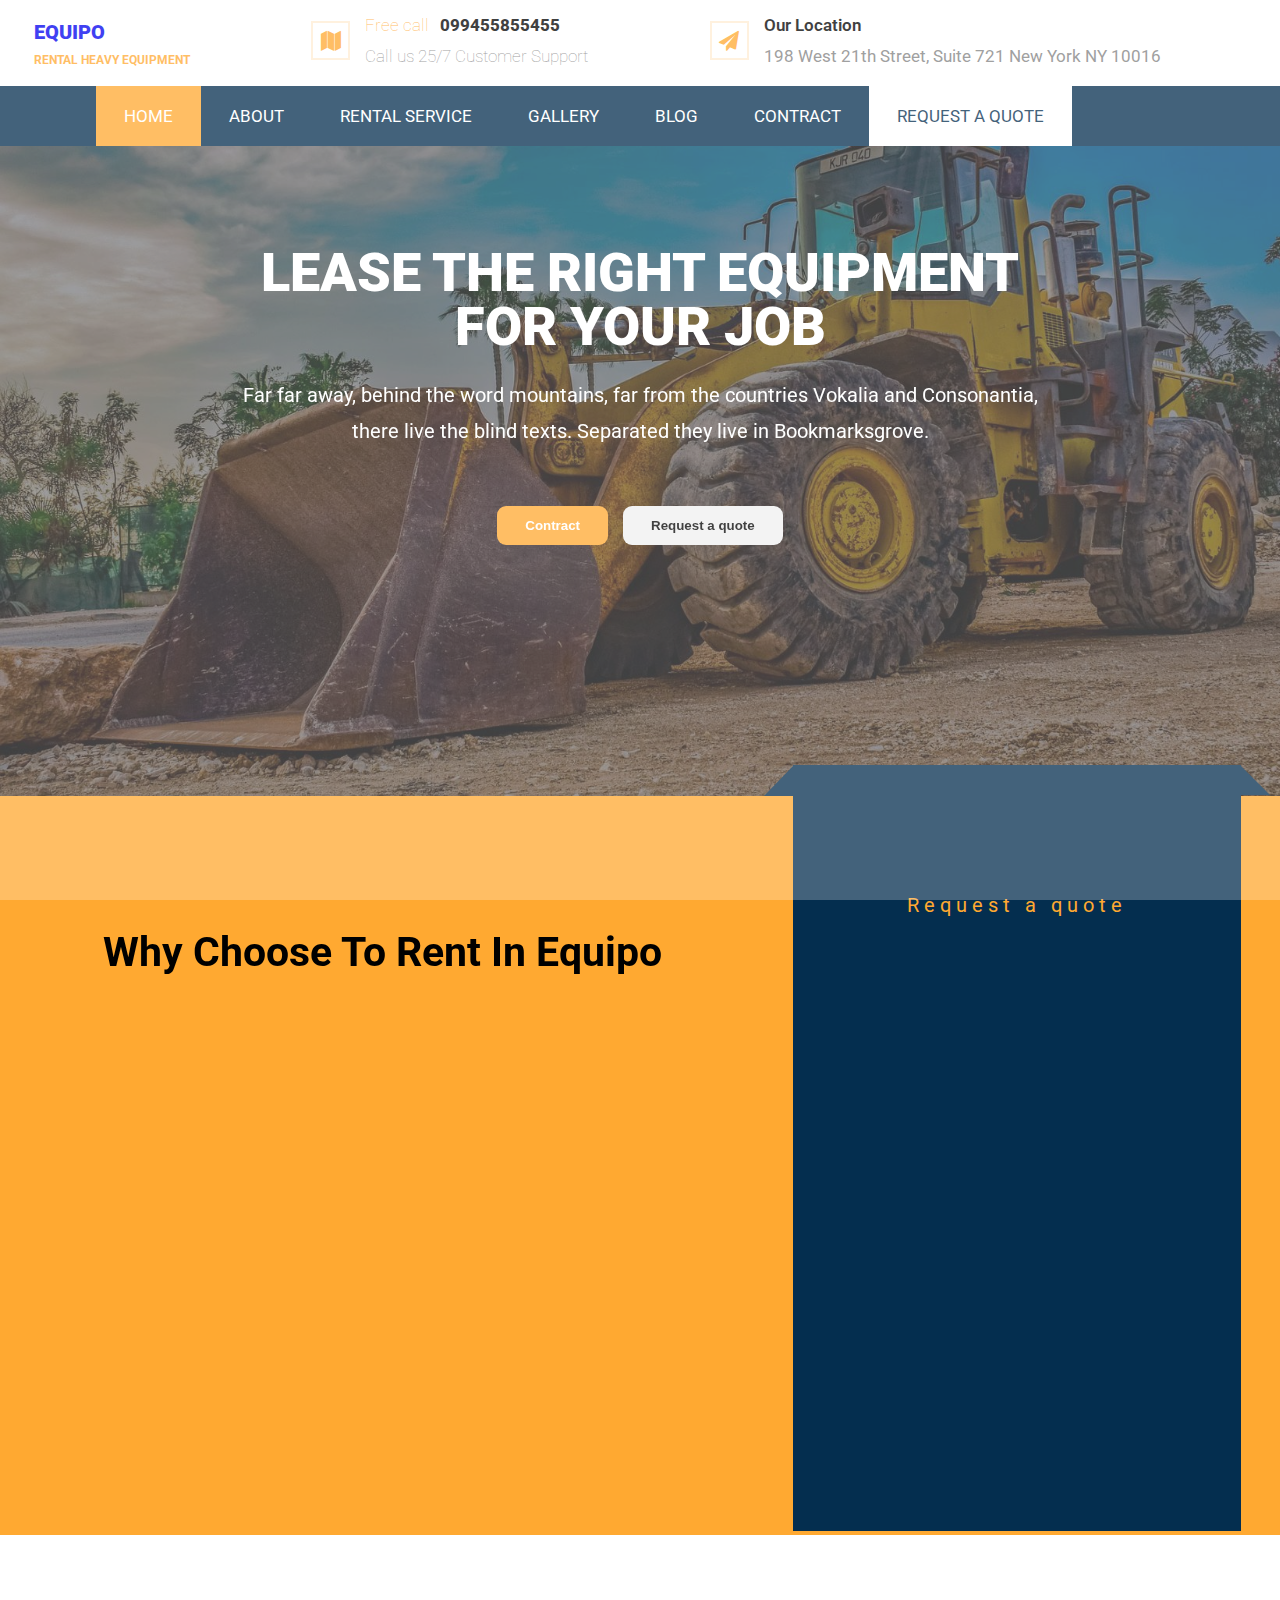
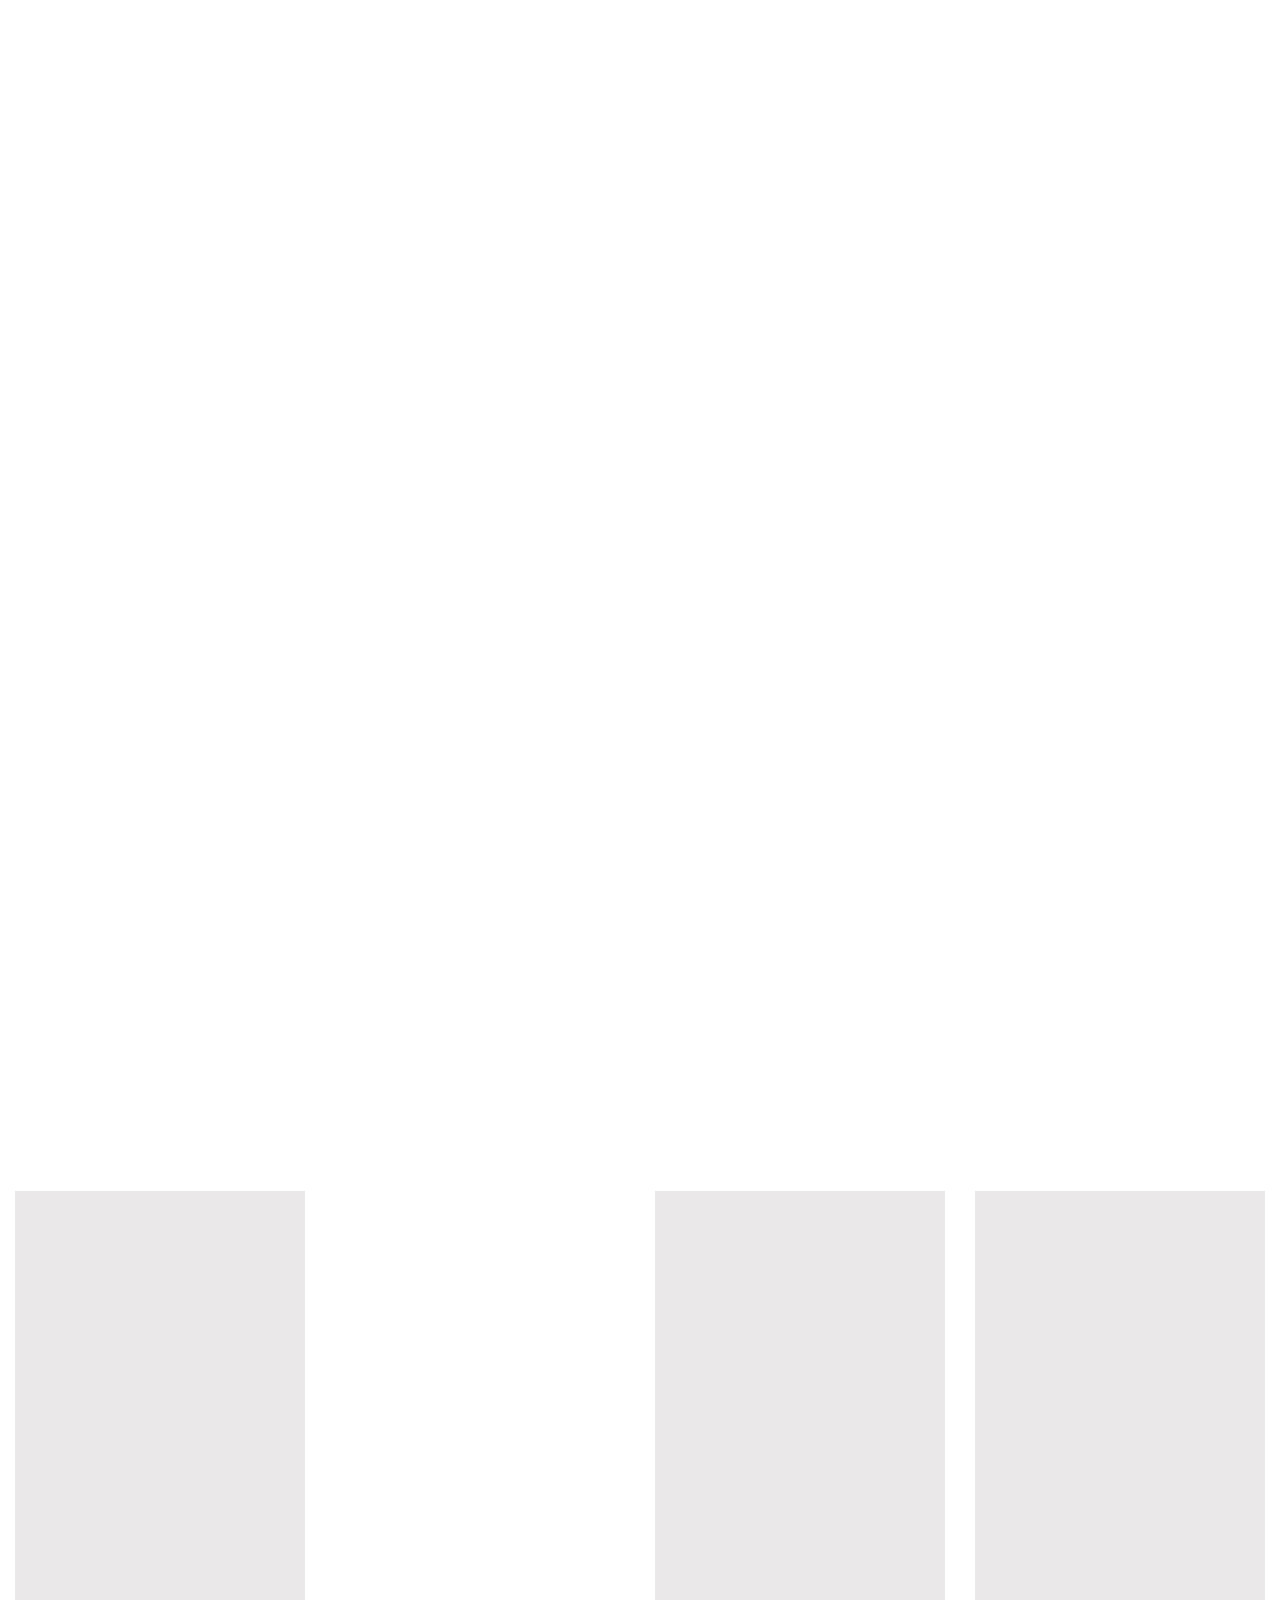
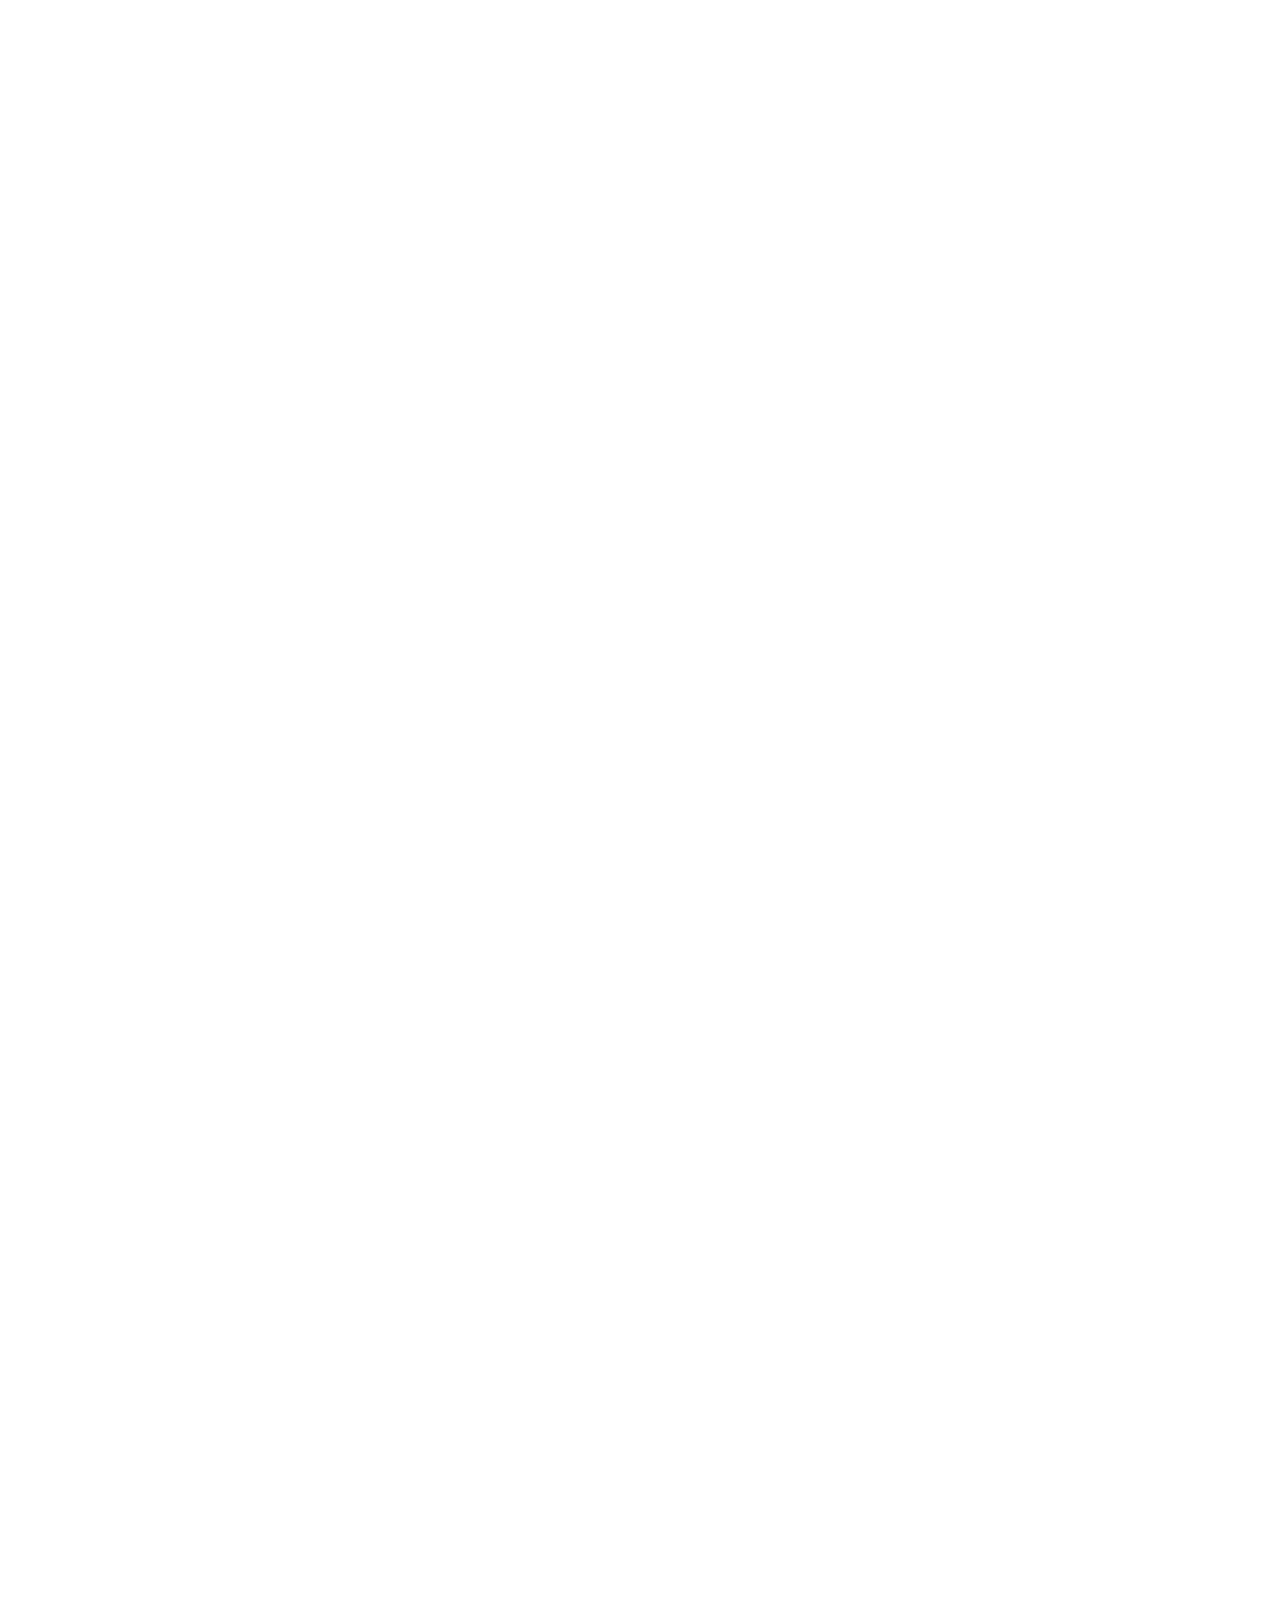
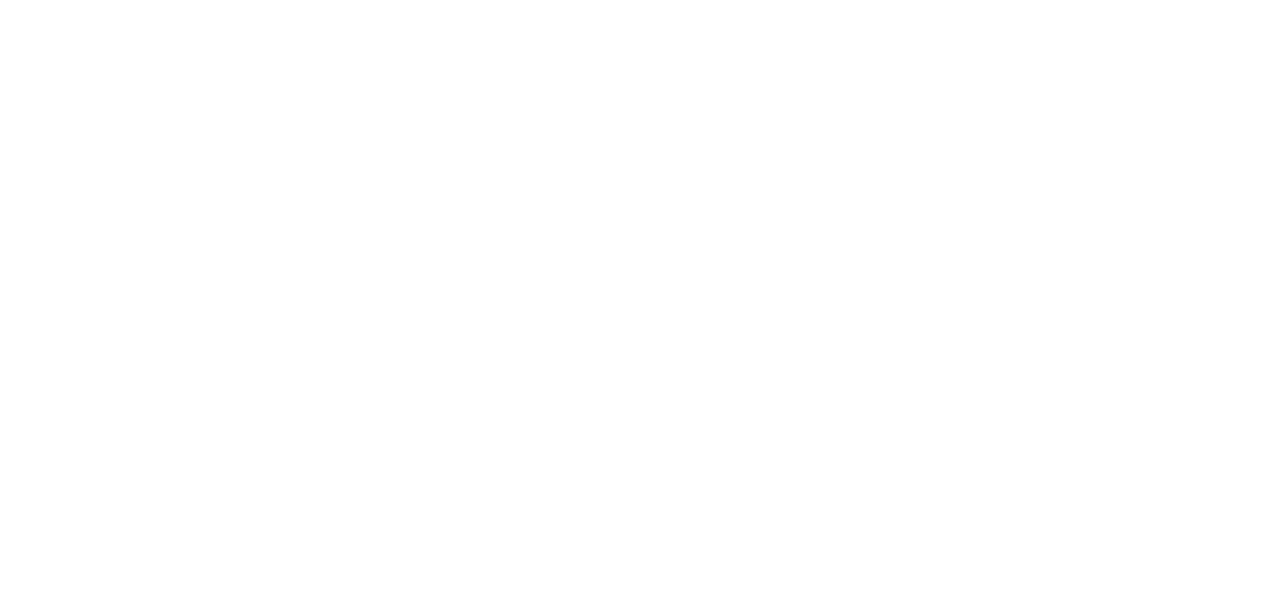
==== index.html @ 649a9f8c "Add files via upload" ====
<!DOCTYPE html>
<html lang="en">

<head>
    <meta charset="UTF-8">
    <meta name="viewport" content="width=device-width, initial-scale=1.0">
    <title>Document</title>
    <link href="https://fonts.googleapis.com/css2?family=Roboto:wght@300;400;500;700;900&display=swap" rel="stylesheet">
    <link rel="stylesheet" href="https://stackpath.bootstrapcdn.com/font-awesome/4.7.0/css/font-awesome.min.css">
    <link rel="stylesheet" href="assets/css/aos.css">
    <link rel="stylesheet" href="assets/css/magnific-popup.css">
    <link rel="stylesheet" href="assets/css/owl.carousel.min.css">
    <link rel="stylesheet" href="assets/css/owl.theme.default.min.css">
    <link rel="stylesheet" href="assets/fonts/flaticon/font/flaticon.css">
    <link rel="stylesheet" href="assets/css/style.css">
    <link rel="stylesheet" href="assets/css/responsive.css">

</head>

<body>
    <div id="preloader">
        <div id="status">&nbsp;</div>
      </div>
   
    <div class="wraper">

        <div class="logoContainer">
            <div class="logoBlock logo">

                <a href="index.html">
                    <i class="fas fa-tractor"></i>
                    <span>Equipo<small>Rental Heavy Equipment</small></span>
                </a>
            </div>
            <div class="logoBlock _contract">
                <div class="paperMapContractDetails">
                    <div class="paperMap">
                        <span class="fa fa-map"></span>
                    </div>
                    <div class="_contractDetails">
                        <p>Free call <span>099455855455</span></p>
                        <p>Call us 25/7 Customer Support</p>

                    </div>
                </div>
            </div>
            <div class="logoBlock ourLocation">
                <div class="paperMapContractDetails">
                    <div class="paperMap">
                        <span class="fa fa-paper-plane"></span>
                    </div>
                    <div class="ourLocationDetails">
                        <p>Our Location</p>
                        <p>198 West 21th Street, Suite 721 New York NY 10016</p>

                    </div>
                </div>
            </div>
        </div>

        <div class="nav">
            <span id='clickBars' class="fa fa-bars"></span>
            <span class='menuText'> MENU</span>
            <ul class="">
               
                <li><a class='active' href="index.html">home</a></li>
                <li><a href="about.html">about</a></li>
                <li><a href="rentalServices.html">rental service</a></li>
                <li><a href="gallery.html">gallery</a></li>
                <li><a href="blog.html">blog</a></li>
                <li><a href="contract.html">contract</a></li>
                <li><a id='bgColor' href="contract.html">request a quote</a></li>
            </ul>
        </div>


        <div class="backgroundImg">
            <div class="mainOverlay"></div>
            <div data-aos="fade-up" data-aos-anchor-placement="top-bottom" class="backgroundOverlay">
                <h1>
                    LEASE THE RIGHT EQUIPMENT FOR YOUR JOB
                </h1>
                <p>Far far away, behind the word mountains, far from the countries Vokalia and Consonantia, there live
                    the blind texts. Separated they live in Bookmarksgrove.</p>
                <button id='backgroundOverlayButton1'>Contract</button>
                <button id='backgroundOverlayButton2'>Request a quote</button>

            </div>
        </div>
        <div class="ourDetailsBlockContainer">
            <div data-aos="fade-up" data-aos-anchor-placement="top-bottom" class="ourDetailsBlock">
                <h1 data-aos="fade-up" data-aos-anchor-placement="top-bottom">Why Choose To Rent In Equipo</h1>
                <div class="ourDetailsFlex">
                    <div class="detailsBlock">
                        <div data-aos="zoom-in" class="detailsIcon">
                            <i class="fa fa-phone" aria-hidden="true"></i>
                        </div>
                        <div data-aos="fade-up" data-aos-anchor-placement="top-bottom" class="detailsText">
                            <h3 data-aos="fade-up" data-aos-anchor-placement="top-bottom">24/7 Customer Service</h3>
                            <p data-aos="fade-up" data-aos-anchor-placement="top-bottom">A small river named Duden flows
                                by their place and supplies it with the necessary
                                regelialia
                            </p>
                        </div>
                    </div>
                    <div class="detailsBlock">
                        <div data-aos="zoom-in" class="detailsIcon">
                            <i class="fa fa-truck" aria-hidden="true"></i>
                        </div>
                        <div data-aos="fade-up" data-aos-anchor-placement="top-bottom" class="detailsText">
                            <h3 data-aos="fade-up" data-aos-anchor-placement="top-bottom">Prompt Delivery</h3>
                            <p data-aos="fade-up" data-aos-anchor-placement="top-bottom">A small river named Duden flows
                                by their place and supplies it with the necessary
                                regelialia
                            </p>
                        </div>
                    </div>
                    <div class="detailsBlock">
                        <div data-aos="zoom-in" class="detailsIcon">
                            <i class="fa fa-handshake-o" aria-hidden="true"></i>
                        </div>
                        <div data-aos="fade-up" data-aos-anchor-placement="top-bottom" class="detailsText">
                            <h3 data-aos="fade-up" data-aos-anchor-placement="top-bottom">Reliable Equipment</h3>
                            <p data-aos="fade-up" data-aos-anchor-placement="top-bottom">A small river named Duden flows
                                by their place and supplies it with the necessary
                                regelialia
                            </p>
                        </div>
                    </div>
                    <div data-aos="fade-up" data-aos-anchor-placement="top-bottom" class="detailsBlock">
                        <div data-aos="zoom-in" class="detailsIcon">
                            <i class="fa fa-wrench" aria-hidden="true"></i>
                        </div>
                        <div data-aos="fade-up" data-aos-anchor-placement="top-bottom" class="detailsText">
                            <h3 data-aos="fade-up" data-aos-anchor-placement="top-bottom">New Heavy Equipment</h3>
                            <p data-aos="fade-up" data-aos-anchor-placement="top-bottom">A small river named Duden flows
                                by their place and supplies it with the necessary
                                regelialia
                            </p>
                        </div>
                    </div>
                </div>
            </div>
            <div class="requestQuoteOverlay">
                <p>Request a quote</p>
                <form data-aos="fade-up" data-aos-anchor-placement="top-bottom" action="">
                    <input data-aos="fade-up" data-aos-anchor-placement="top-bottom" type="text" name="" id=""
                        placeholder="First name">
                    <input data-aos="fade-up" data-aos-anchor-placement="top-bottom" type="text" name="" id=""
                        placeholder="Last name">
                    <input data-aos="fade-up" data-aos-anchor-placement="top-bottom" type="text" name="" id=""
                        placeholder="Phone">
                    <select data-aos="fade-up" data-aos-anchor-placement="top-bottom" name="" id="">
                        <option value="">Select your Service</option>
                        <option value="">forklift</option>
                        <option value="">bulldozer</option>
                        <option value="">Ecavator</option>
                        <option value="">Road Roller</option>
                        <option value="">Other Service</option>
                    </select>
                    <textarea data-aos="fade-up" data-aos-anchor-placement="top-bottom" name="" id="" cols="30" rows="4"
                        class="form-control" placeholder="Message"></textarea>
                    <button>Apointment</button>
            </div>
        </div>
        <div data-aos="fade-up" data-aos-anchor-placement="top-bottom" class="counterSection">
            <div class="counterSectionPhoto">
            </div>
            <div class="counterTextCointer">
                <div class="counterText">
                    <h4 data-aos="fade-up" data-aos-anchor-placement="top-bottom">WELCOME TO EQUIPO</h4>
                    <h1 data-aos="fade-up" data-aos-anchor-placement="top-bottom">Welcome to Equipo A Rental Heavy
                        Equipment</h1>
                    <p data-aos="fade-up" data-aos-anchor-placement="top-bottom">Far far away, behind the word
                        mountains, far from the countries Vokalia and Consonantia, there
                        live the blind texts. Separated they live in Bookmarksgrove right at the coast of the Semantics,
                        a large language ocean.</p>
                </div>
                <div class="mainCounter">
                    <div data-aos="fade-up" data-aos-anchor-placement="top-bottom" class="countNumber">
                        <h2><span class="counter">50</span></h2>
                        <h3>YEARS OF EXPERIENCED</h3>
                    </div>
                    <div data-aos="fade-up" data-aos-anchor-placement="top-bottom" class="countNumber">
                        <h2><span class="counter">4,500</span></h2>
                        <h3>YEARS OF EXPERIENCED</h3>
                    </div>
                    <div data-aos="fade-up" data-aos-anchor-placement="top-bottom" class="countNumber">
                        <h2><span class="counter">300</span></h2>
                        <h3>YEARS OF EXPERIENCED</h3>
                    </div>
                    <div data-aos="fade-up" data-aos-anchor-placement="top-bottom" class="countNumber">
                        <h2><span class="counter">300</span></h2>
                        <h3>YEARS OF EXPERIENCED</h3>
                    </div>
                </div>
            </div>
        </div>
        <div data-aos="fade-up" data-aos-anchor-placement="top-bottom"  class="makeAnWeuioment">
            <div class="mainEquipmentOverlay"></div>
            <div class="makeAnEquipmentOverlay">
                <h1 data-aos="fade-up" data-aos-anchor-placement="top-bottom">We Are Equipo A Heavy Equipment Renting
                    Company</h1>
                <p data-aos="fade-up" data-aos-anchor-placement="top-bottom">We can manage your dream building A small
                    river named Duden flows by their place</p>
                <button data-aos="fade-up" data-aos-anchor-placement="top-bottom">make an appoinment</button>
            </div>
        </div>
        <div class="rentalServicesCointainer">
            <div data-aos="fade-up"data-aos-anchor-placement="top-bottom" class="rentalHeading">
                <p data-aos="fade-up" data-aos-anchor-placement="top-bottom">Services</p>
                <h1 data-aos="fade-up" data-aos-anchor-placement="top-bottom">Rental Services</h1>
        </div>
        <div class="rentalServiceFlex">
            <div class="rentalServices">
                <div class="services">
                    <div data-aos="fade-up" data-aos-anchor-placement="top-bottom" class="servicesPhoto">
                        <img src="Assets/images/services-1.jpg" alt="">
                    </div>
                    <div data-aos="fade-up" data-aos-anchor-placement="top-bottom" class="servicesTexT">
                        <h3 data-aos="fade-up" data-aos-anchor-placement="top-bottom">Bulldozer</h3>
                        <p data-aos="fade-up" data-aos-anchor-placement="top-bottom">Far far away, behind the word
                            mountains, far from the countries Vokalia and Consonantia
                        </p>
                    </div>
                </div>
            </div>
            <div data-aos="fade-up" data-aos-anchor-placement="top-bottom" class="rentalServices">
                <div class="services">
                    <div data-aos="fade-up" data-aos-anchor-placement="top-bottom" class="servicesPhoto">
                        <img src="Assets/images/services-2.jpg" alt="">
                    </div>
                    <div data-aos="fade-up" data-aos-anchor-placement="top-bottom" class="servicesTexT">
                        <h3 data-aos="fade-up" data-aos-anchor-placement="top-bottom">Forklift</h3>
                        <p data-aos="fade-up" data-aos-anchor-placement="top-bottom">Far far away, behind the word
                            mountains, far from the countries Vokalia and Consonantia
                        </p>
                    </div>
                </div>
            </div>
            <div class="rentalServices">
                <div class="services">
                    <div data-aos="fade-up" data-aos-anchor-placement="top-bottom" class="servicesPhoto">
                        <img src="Assets/images/services-3.jpg" alt="">
                    </div>
                    <div data-aos="fade-up" data-aos-anchor-placement="top-bottom" class="servicesTexT">
                        <h3 data-aos="fade-up" data-aos-anchor-placement="top-bottom">Crane</h3>
                        <p data-aos="fade-up" data-aos-anchor-placement="top-bottom">Far far away, behind the word
                            mountains, far from the countries Vokalia and Consonantia
                        </p>
                    </div>
                </div>
            </div>
            <div class="rentalServices">
                <div class="services">
                    <div data-aos="fade-up" data-aos-anchor-placement="top-bottom" class="servicesPhoto">
                        <img src="Assets/images/services-4.jpg" alt="">
                    </div>
                    <div data-aos="fade-up" data-aos-anchor-placement="top-bottom" class="servicesTexT">
                        <h3 data-aos="fade-up" data-aos-anchor-placement="top-bottom">Excavator</h3>
                        <p data-aos="fade-up" data-aos-anchor-placement="top-bottom">Far far away, behind the word
                            mountains, far from the countries Vokalia and Consonantia
                        </p>
                    </div>
                </div>
            </div>
        </div>
    </div>

    <div data-aos="fade-up" data-aos-anchor-placement="top-bottom" class="testimonialSection">
        <div class="testimonialSectionOverlay"></div>
        <div class="testimonialHeading">
            <p data-aos="fade-up" data-aos-anchor-placement="top-bottom">READ TESTIMONIALS</p>
            <h2 data-aos="fade-up" data-aos-anchor-placement="top-bottom">Our Happy Customer Says</h2>
        </div>
        <div class="testimonialSliderContainer">
            <div class="owl-carousel owl-theme">
                <div data-aos="fade-up" data-aos-anchor-placement="top-bottom" class="items">
                    <div class="avaterText">
                        <div class="avater">
                            <img src="Assets/images/person_1.jpg" alt="">
                            <i class="fa fa-quote-left"></i>
                        </div>
                        <div data-aos="fade-up" data-aos-anchor-placement="top-bottom" class="text">
                            <p>Far far away, behind the word mountains, far from the countries Vokalia</p>
                            <h3>Jeff Freshman</h3>
                            <h4>Guest</h4>
                        </div>
                    </div>
                </div>
                <div data-aos="fade-up" data-aos-anchor-placement="top-bottom" class="items">
                    <div class="avaterText">
                        <div class="avater">
                            <img src="Assets/images/person_2.jpg" alt="">
                            <i class="fa fa-quote-left"></i>
                        </div>
                        <div data-aos="fade-up" data-aos-anchor-placement="top-bottom" class="text">
                            <p>Far far away, behind the word mountains, far from the countries Vokalia</p>
                            <h3>Jeff Freshman</h3>
                            <h4>Guest</h4>
                        </div>
                    </div>
                </div>
                <div data-aos="fade-up" data-aos-anchor-placement="top-bottom" class="items">
                    <div class="avaterText">
                        <div class="avater">
                            <img src="Assets/images/person_3.jpg" alt="">
                            <i class="fa fa-quote-left"></i>
                        </div>
                        <div data-aos="fade-up" data-aos-anchor-placement="top-bottom" class="text">
                            <p>Far far away, behind the word mountains, far from the countries Vokalia</p>
                            <h3>Jeff Freshman</h3>
                            <h4>Guest</h4>
                        </div>
                    </div>
                </div>
                <div data-aos="fade-up" data-aos-anchor-placement="top-bottom" class="items">
                    <div class="avaterText">
                        <div class="avater">
                            <img src="Assets/images/person_1.jpg" alt="">
                            <i class="fa fa-quote-left"></i>
                        </div>
                        <div data-aos="fade-up" data-aos-anchor-placement="top-bottom" class="text">
                            <p>Far far away, behind the word mountains, far from the countries Vokalia</p>
                            <h3>Jeff Freshman</h3>
                            <h4>Guest</h4>
                        </div>
                    </div>
                </div>
                <div data-aos="fade-up" data-aos-anchor-placement="top-bottom" class="items">
                    <div class="avaterText">
                        <div class="avater">
                            <img src="Assets/images/person_2.jpg" alt="">
                            <i class="fa fa-quote-left"></i>
                        </div>
                        <div data-aos="fade-up" data-aos-anchor-placement="top-bottom" class="text">
                            <p>Far far away, behind the word mountains, far from the countries Vokalia</p>
                            <h3>Jeff Freshman</h3>
                            <h4>Guest</h4>
                        </div>
                    </div>
                </div>
                <div data-aos="fade-up" data-aos-anchor-placement="top-bottom" class="items">
                    <div class="avaterText">
                        <div class="avater">
                            <img src="Assets/images/person_3.jpg" alt="">
                            <i class="fa fa-quote-left"></i>
                        </div>
                        <div data-aos="fade-up" data-aos-anchor-placement="top-bottom" class="text">
                            <p>Far far away, behind the word mountains, far from the countries Vokalia</p>
                            <h3>Jeff Freshman</h3>
                            <h4>Guest</h4>
                        </div>
                    </div>
                </div>
                <div data-aos="fade-up" data-aos-anchor-placement="top-bottom" class="items">
                    <div class="avaterText">
                        <div class="avater">
                            <img src="Assets/images/person_1.jpg" alt="">
                            <i class="fa fa-quote-left"></i>
                        </div>
                        <div data-aos="fade-up" data-aos-anchor-placement="top-bottom" class="text">
                            <p>Far far away, behind the word mountains, far from the countries Vokalia</p>
                            <h3>Jeff Freshman</h3>
                            <h4>Guest</h4>
                        </div>
                    </div>
                </div>
            </div>
        </div>
    </div>

    <div data-aos="fade-up" data-aos-anchor-placement="top-bottom" class="blogSectionContainer">
        <div class="blogSectionHeading">
            <p>our blog</p>
            <h1>latest blog updates</h1>
        </div>
        <div class="blogFlex">
            <div class="blogWraper">
                <div class="blog">
                    <div data-aos="fade-up" data-aos-anchor-placement="top-bottom" class="blogPhoto">
                        <img src="Assets/images/image_1.jpg" alt="">
                    </div>
                    <div data-aos="fade-up" data-aos-anchor-placement="top-bottom" class="blogCalenderDetails">
                        <p><a href="#"><span class="fa fa-calendar"> October-22,2020</span></a>
                            <a href="#"><span class="fa fa-user"> ADMIN </span></a>
                            <a href="#"><span class="fa fa-comment"> 5 </span></a>
                        </p>
                    </div>
                    <div data-aos="fade-up" data-aos-anchor-placement="top-bottom" class="blogText">
                        <a href="">
                            <h3>New Heavy Equipment To Launch</h3>
                        </a>
                        <p>Far far away, behind the word mountains, far from the countries Vokalia and Consonantia
                        </p>
                        <button>Read More</button>
                    </div>
                </div>
            </div>
            <div data-aos="fade-up" data-aos-anchor-placement="top-bottom" class="blogWraper">
                <div class="blog">
                    <div class="blogPhoto">
                        <img src="Assets/images/image_2.jpg" alt="">
                    </div>
                    <div data-aos="fade-up" data-aos-anchor-placement="top-bottom" class="blogCalenderDetails">
                        <p><a href="#"><span class="fa fa-calendar"> October-22,2020</span></a>
                            <a href="#"><span class="fa fa-user"> ADMIN </span></a>
                            <a href="#"><span class="fa fa-comment"> 5 </span></a>
                        </p>
                    </div>
                    <div data-aos="fade-up" data-aos-anchor-placement="top-bottom" class="blogText">
                        <a href="">
                            <h3>New Heavy Equipment To Launch</h3>
                        </a>
                        <p>Far far away, behind the word mountains, far from the countries Vokalia and Consonantia
                        </p>
                        <button>Read More</button>
                    </div>
                </div>
            </div>
            <div data-aos="fade-up" data-aos-anchor-placement="top-bottom" class="blogWraper">
                <div class="blog">
                    <div class="blogPhoto">
                        <img src="Assets/images/image_3.jpg" alt="">
                    </div>
                    <div data-aos="fade-up" data-aos-anchor-placement="top-bottom" class="blogCalenderDetails">
                        <p><a href="#"><span class="fa fa-calendar"> October-22,2020</span></a>
                            <a href="#"><span class="fa fa-user"> ADMIN </span></a>
                            <a href="#"><span class="fa fa-comment"> 5 </span></a>
                        </p>
                    </div>

                    <div data-aos="fade-up" data-aos-anchor-placement="top-bottom" class="blogText">
                        <a href="">
                            <h3>New Heavy Equipment To Launch</h3>
                        </a>
                        <p>Far far away, behind the word mountains, far from the countries Vokalia and Consonantia
                        </p>
                        <button>Read More</button>
                    </div>
                </div>
            </div>
        </div>
    </div>
    <div data-aos="fade-up" data-aos-anchor-placement="top-bottom" class="footerWraper">
        <div class="footer">
            <div class="footerFlex">
                <div data-aos="fade-up" data-aos-anchor-placement="top-bottom" class="footerBlock socialIcon">
                    <h1><span class="class"></span>Equipo</h1>
                    <p>Far far away, behind the word mountains, far from the countries.</p>
                    <ul>
                        <li><a href="#"><i class="fa fa-facebook"></i></a></li>
                        <li><a href="#"><i class="fa fa-twitter"></i></a></li>
                        <li><a href="#"><i class="fa fa-instagram"></i></a></li>
                    </ul>
                </div>
                <div data-aos="fade-up" data-aos-anchor-placement="top-bottom" class="footerBlock footerLinks">
                    <h1>links</h1>
                    <ul>
                        <li><a href="#"><i class="fa fa-chevron-right"> Home</i></a></li>
                        <li><a href="#"><i class="fa fa-chevron-right"> About Us</i></a></li>
                        <li><a href="#"><i class="fa fa-chevron-right"> Rental Service</i></a></li>
                        <li><a href="#"><i class="fa fa-chevron-right"> Blog</i></a></li>
                        <li><a href="#"><i class="fa fa-chevron-right"> Contract</i></a></li>
                    </ul>
                </div>
                <div data-aos="fade-up" data-aos-anchor-placement="top-bottom" class="footerBlock footerServices">
                    <h1>SERVICES</h1>
                    <ul>
                        <li><a href="#"><i class="fa fa-chevron-right"> Customer Services</i></a></li>
                        <li><a href="#"><i class="fa fa-chevron-right"> Prompt Delivery</i></a></li>
                        <li><a href="#"><i class="fa fa-chevron-right"> Reliable Equipment</i></a></li>
                        <li><a href="#"><i class="fa fa-chevron-right"> New Heavy Equipment</i></a></li>
                    </ul>
                </div>
                <div data-aos="fade-up" data-aos-anchor-placement="top-bottom" class="footerBlock footerQuestion">
                    <h1>HAVE A QUESTIONS?</h1>
                    <ul>
                        <li><a href="#"><i class="fa fa-map-marker"><span> 203 Fake St. Mountain View, San &nbsp
                                        &nbsp Francisco,California, USA</span> </i></a></li>
                        <li><a href="#"><i class="fa fa-phone"><span> +2 392 3929 210</span>
                                </i></a></li>
                        <li><a href="#"><i class="fa fa-paper-plane"><span> info@yourdomain.com</span></i></a></li>
                    </ul>
                </div>
            </div>
        </div>
    </div>
    </div>


    <script src="assets/js/jquery-3.5.1.min.js
    "></script>
    <script src="assets/js/jquery.waypoints.min.js"></script>
    <script src="assets/js/jquery.counterup.min.js"></script>
    <script src="assets/js/aos.js"></script>
    <script src="assets/js/jquery.magnific-popup.min.js"></script>
    <script src="assets/js/owl.carousel.min.js"></script>
    <script src="assets/js/index.js"></script>
    <script>
        const backgroundImg = document.querySelector('.backgroundImg')

        backgroundImg.style.backgroundPosition = '0% -45%'


        window.addEventListener('scroll', function () {

            let scrollamount = window.scrollY

            backgroundImg.style.backgroundPosition = '0%' + (-45 + 0.3 * scrollamount + '%')

        })
    </script>
</body>

</html>
---- assets/fonts/flaticon/font/flaticon.css ----
/*
  	Flaticon icon font: Flaticon
  	Creation date: 28/08/2020 06:42
  	*/

@font-face {
  font-family: "Flaticon";
  src: url("./Flaticon.eot");
  src: url("./Flaticon.eot?#iefix") format("embedded-opentype"),
       url("./Flaticon.woff2") format("woff2"),
       url("./Flaticon.woff") format("woff"),
       url("./Flaticon.ttf") format("truetype"),
       url("./Flaticon.svg#Flaticon") format("svg");
  font-weight: normal;
  font-style: normal;
}

@media screen and (-webkit-min-device-pixel-ratio:0) {
  @font-face {
    font-family: "Flaticon";
    src: url("./Flaticon.svg#Flaticon") format("svg");
  }
}

[class^="flaticon-"]:before, [class*=" flaticon-"]:before,
[class^="flaticon-"]:after, [class*=" flaticon-"]:after {   
  font-family: Flaticon;
        font-size: 20px;
font-style: normal;
margin-left: 20px;
}

.flaticon-road-roller:before { content: "\f100"; }
.flaticon-ladder-truck:before { content: "\f101"; }
.flaticon-customer-service:before { content: "\f102"; }
---- assets/css/style.css ----
* {
    margin: 0;
    padding: 0;
    list-style-type: none;
    box-sizing: border-box;
}

/* Preloader */

#preloader {
    position: fixed;
    top: 0;
    left: 0;
    right: 0;
    bottom: 0;
    background-color: #fff;
    /* change if the mask should have another color then white */
    z-index: 99;
    /* makes sure it stays on top */
  }
  
  #status {
    width: 200px;
    height: 200px;
    position: absolute;
    left: 50%;
    /* centers the loading animation horizontally one the screen */
    top: 50%;
    /* centers the loading animation vertically one the screen */
    background-image: url(../images/25.gif);
    /* path to your loading animation */
    background-repeat: no-repeat;
    background-position: center;
    margin: -100px 0 0 -100px;
    /* is width and height divided by two */
  }
  

body {
    font-family: "Roboto", Arial, sans-serif;
    background: #fff;
    font-size: 17px;
    line-height: 1.8;
    font-weight: 400;
}

img {
    width: 100%;
}

.wraper,
.aboutSectionWraper {
    width: 100%;

}

.logo span {
    display: block;
    margin-left: 10px;
}

.logo a span:nth-child(2) {
    display: block;
    margin-left: 10px;
    font-weight: 900;
    font-size: 20px;
}

.logoBlock.logo a span small {
    font-size: 12px;
    font-weight: 700;
    color: #ffa931;
}

.logo span small {
    display: block;
}

.logoBlock.logo a {
    display: flex;
}

.wraper .logoContainer,
.aboutSectionWraper .logoContainer,
.rentalSectionWraper .logoContainer,
.galleryWraper .logoContainer,.blogPageWraper .logoContainer {
    display: flex;
    flex-wrap: wrap;
    padding: 5px 10px;
}

.logoContainer .logo {
    text-transform: uppercase;
    padding: 9px 14px;
}

.logoBlock {
    flex-grow: 1;
    padding: 5px 14px;
    background: white;
}

.logo a {
    text-decoration: none;
    text-transform: uppercase;
    cursor: pointer
}

.paperMapContractDetails {
    display: flex;
    align-items: center;
}

.paperMap {
    width: 35px;
    font-size: 20px;
    outline: 2px solid #ffa93136;
    text-align: center;
    color: #ffa931;
    margin-right: 17px;
    height: 35px;
}

._contractDetails p:first-child {
    color: #ffa931;
}

._contractDetails p {
    font-weight: 100;
    color: gray;
}

._contractDetails p span {
    color: black;
    margin-left: 7px;
    font-weight: 800;
}

.ourLocationDetails p {
    color: gray;
}

.ourLocationDetails p:first-child {
    font-weight: 900;
}

.ourLocationDetails p:first-child {
    font-size: 17px;
    font-weight: 600;
    color: black;
}

.wraper .nav,
.aboutSectionWraper .nav,
.rentalSectionWraper .nav,
.galleryWraper .nav,.blogPageWraper .nav {
    width: 100%;
    background: #042e4f;
}

.wraper .nav ul,
.aboutSectionWraper .nav ul,
.rentalSectionWraper .nav ul,
.galleryWraper .nav ul,.blogPageWraper .nav ul {
    display: flex;
    flex-wrap: wrap;
    list-style-type: none;
    width: 85%;;
    margin: auto;
    
  
}

.nav ul li a {
    text-decoration: none;
    text-transform: uppercase;
    padding: 15px 28px;
    color: white;
    display: block;
}

.nav ul li a#bgColor {
    background-color: white;
    color: #042e4f;
}
.active{
    background-color: #ffa931;
}

.nav ul li a:hover {
    background-color: #ffa931;
}
span.fa.fa-bars,span.menuText {
    font-size: 28px;
    padding: 3px;
    display: none;
}
span.fa.fa-bars {
    color: #ffa931;
    margin-left: 10px;
}

span.menuText {
    color: #fff;
}


.backgroundImg {
    background: url(../images/bg_2.jpg);
    background-size: cover;
    background-repeat: no-repeat;
    background-position: 0% 0%;
    background-attachment: fixed;
    position: relative;
    z-index: 1;
}

.mainOverlay {
    position: absolute;
    width: 100%;
    height: 100%;
    top: 0;
    left: 0;
    border: 0;
    right: 0;
    background: black;
    opacity: .5;
    z-index: -1;
}


div.backgroundImg .backgroundOverlay {
    text-align: center;
    height: 650px;
    margin: auto;
    z-index: 1;
}

.backgroundImg .backgroundOverlay h1 {
    font-size: 54px;
    color: white;
    padding-top: 100px;
    font-weight: 900;
    line-height: 1;
    width: 60%;
    margin: auto;
}

.backgroundImg .backgroundOverlay p {
    color: white;
    width: 64%;
    padding-top: 23px;
    font-size: 20px;
    margin: 0px 30px 0px 30px;
    margin: auto;
}

.backgroundOverlay button {
    padding: 12px 28px;
    border-radius: 9px;
    border: none;
    outline: none;
    margin-top: 57px;
    font-weight: 700;
    cursor: pointer;
}

button#backgroundOverlayButton1 {
    background: #ffa931;
    color: #ffffff;
    margin-right: 11px;
    cursor: pointer;
}
button#backgroundOverlayButton1:hover{
    background-color:#ffffff;
    color:#ffa931;
}
button#backgroundOverlayButton2:hover{
    background-color: #ffa931;
    color:#fff
}

.ourDetailsBlockContainer {
    background-color: #ffa931;
    padding: 10px;
    position: relative;
}

.ourDetailsBlock {
    width: 64%;
    padding: 90px 10px;
}

.detailsIcon {
    width: 80px;
    font-size: 42px;
    background-color: #042e4f;
    color: white;
    text-align: center;
    height: 80px;
    line-height: 80px;
    border-radius: 50%;
    margin-right: 13px;
    margin-top: 27px;
}

.ourDetailsBlock h1 {
    padding: 20px 83px;
    font-size: 41px;
}

.detailsBlock {
    display: flex;
    width: 373px;
    padding: 10px;
    margin-top: 41px;
}

.detailsText {
    width: 300px;
}

.ourDetailsFlex {
    display: flex;
    flex-wrap: wrap;
    justify-content: space-around;
}

.detailsText p {
    width: 195px;
    line-height: 1.7;
    color: #745d5d;
}

.requestQuoteOverlay {
    width: 35%;
    position: absolute;
    top: -31px;
    right: 39px;
    background: #042e4f;
    padding: 122px 10px;
    text-align: center;
    z-index: 1;
}

.requestQuoteOverlay p {
    font-size: 20px;
    color: #ffa931;
    letter-spacing: 5px;
}

.requestQuoteOverlay form input,
.requestQuoteOverlay form select,
.requestQuoteOverlay form textarea {
    display: block;
    width: 80%;
    padding: 15px 15px;
    border-radius: 10px;
    border: none;
    margin: auto;
    margin-top: 25px;
    outline: none;
}

.requestQuoteOverlay form select option {
    color: #765858;
    text-transform: uppercase;
}

.requestQuoteOverlay form button {
    padding: 17px 11px;
    width: 56%;
    border-radius: 16px;
    border: none;
    outline: none;
    margin-top: 32px;
    font-size: 20px;
    text-transform: uppercase;
    font-weight: 700;
    background-color: #ffa631;
}

.requestQuoteOverlay:before {
    content: '';
    position: absolute;
    top: 0px;
    left: -29px;
    width: 0;
    height: 0;
    border: solid;
    border-width: 0px 0px 31px 30px;
    border-color: transparent transparent #042e4f transparent;
}

.requestQuoteOverlay:after {
    content: '';
    position: absolute;
    top: 0px;
    right: -29px;
    width: 0;
    height: 0;
    border: solid;
    border-width: 30px 0 0 30px;
    border-color: transparent transparent transparent #042e4f;
}

.counterSection {
    display: flex;
    flex-wrap: wrap;
    justify-content: space-around;
}

.counterImageContainer {
    width: 60%;
}

.mainCounter {
    margin-top: 5rem;
    display: flex;
    flex-wrap: wrap;
    justify-content: space-around;
    overflow: hidden;
}

.counterSectionPhoto {
    width: 45%;
    background: url(../images/about.jpg);
    background-size: cover;
    background-position: 19% 0%;
}

.counterTextCointer {
    width: 45%;
    padding: 7px;
    padding-top: 5rem;
    margin: auto;
}

.counterText h4 {
    font-size: 14px;
    letter-spacing: 4px;
    color: #ffa931;
    padding-top: 2rem;
}

.counterText h1 {
    font-size: 35px;
    line-height: 1.5;
}

.counterText p {
    margin-top: 1rem;
    color: #999999;
}

.countNumber {
    width: 260px;
    text-align: center;
    padding: 1rem;
    background: #042e4f;
    position: relative;
    z-index: 0;
    margin-bottom: 2rem;
}

.countNumber h3 {
    font-size: 16px;
    color: white;
}

.countNumber h2 {
    font-size: 33px;
    color: #ffa931;
}

.countNumber:before {
    right: -36px;
    content: "";
    position: absolute;
    top: 0px;
    width: 50%;
    height: 100%;
    background: rgba(255, 255, 255, 0.15);
    z-index: -1;
    transform: matrix(1.5, 0, -0.3, 1, 0, 0);
}

.makeAnWeuioment {
    position: relative;
    background-image: url("../images/bg_3.jpg");
    width: 100%;
    height: 350px;
    overflow: hidden;
    z-index: 1;
}
.mainEquipmentOverlay {
    width: 100%;
    height: 100%;
    text-align: center;
    position: absolute;
    top: 0;
    left: 0;
    background: #042e4f;
    opacity: 0.9;
    z-index: -1;
}
.makeAnEquipmentOverlay {
    width: 100%;
    height: 100%;
    text-align: center;
    z-index: 1;
}

.makeAnEquipmentOverlay h1 {
    color: white;
    font-size: 45px;
    margin-top: 5rem;
    font-weight: 600;
}

.makeAnEquipmentOverlay p {
    color: white;
}

.makeAnEquipmentOverlay button {
    width: 209px;
    padding: 21px 17px;
    border-radius: 10px;
    margin-top: 3rem;
    background: #ffa931;
    text-transform: uppercase;
    font-weight: 700;
    border: none;
    outline: none;
}

.makeAnWeuioment:after {
    position: absolute;
    top: 0px;
    right: 64px;
    bottom: 0;
    width: 57%;
    height: 100%;
    content: '';
    background: rgba(255, 255, 255, 0.05);
    transform: matrix(1, 0, 0.5, 1, 150, 0);
    z-index: 2;
}

.rentalServicesCointainer {
    padding-bottom: 8rem;
}

.rentalHeading {
    text-align: center;
    margin-top: 2rem;
}

.rentalHeading p {
    color: #ffa931;
    font-weight: 600;
    letter-spacing: 2px;
}

.rentalHeading h1 {
    font-size: 40px;
}

.rentalServices {
    width: 290px;
}

.servicesTexT p {
    color: #999999;
}

.servicesTexT {
    padding: 2rem 10px;
}

.services {
    background: #cac5c566;
    padding-bottom: 2rem;
    min-width: 20%;
}

.rentalServiceFlex {
    display: flex;
    flex-grow: 1;
    flex-wrap: wrap;
    justify-content: space-around;
}

.servicesPhoto {
    height: 185px;
}

.servicesPhoto img {
    height: 100%;
}

.testimonialSection {
    background: url(../images/bg_1.jpg);
    position: relative;
    background-attachment: fixed;
    background-repeat: no-repeat;
    z-index: 0;
    padding-bottom: 6rem;
}

.testimonialHeading {
    text-align: center;
    margin-bottom: 3rem;
    padding-top: 5rem;
}

.testimonialHeading p {
    color: #fff;
    font-size: 14px;
    letter-spacing: 1px;
    font-weight: 700;
}

.testimonialSectionOverlay {
    position: absolute;
    width: 100%;
    top: 0;
    left: 0;
    border: 0;
    height: 100%;
    background: #042e4f;
    opacity: 0.9;
    z-index: -2;
}

.testimonialHeading h2 {
    font-size: 40px;
    color: white;
    line-height: 1;
}

.avaterText {
    background: white;
    padding: 13px 13px;
    display: flex;
    justify-content: space-between;
    border-radius: 7px;
    position: relative;
    overflow: hidden;
}

.avaterText .avater {
    width: 70px;
    height: 70px;
    margin-top: 1rem;
    position: relative;
}

.avaterText .avater i {
    position: absolute;
    z-index: 5;
    top: 3rem;
    right: 0;
    color: #fff;
    width: 25px;
    background: #ffa931;
    height: 25px;
    text-align: center;
    border-radius: 50%;
    padding: 5px;
}

.avaterText .avater img {
    width: 100%;
    height: 100%;
    border-radius: 50%;
}

.avaterText .text {
    width: 74%;
}

.avaterText .text p {
    padding: 25px 2px;
    font-weight: 400;
    color: #999999;
}

.avaterText .text h4 {
    color: #ffa931;
    font-weight: 400;
    margin-top: 1rem;
}

.avaterText .text h3 {
    text-transform: uppercase;
    color: tomato;
    margin-top: 1rem;
}

.avaterText:before {
    content: "";
    position: absolute;
    transform: skew(-45deg);
    background: #ffa931;
    width: 60%;
    height: 60%;
    top: 0px;
    left: -180px;
}

.testimonialSliderContainer {
    max-width: 1140px;
    margin: auto;
}

/* Customize owl carousel  */
.owl-carousel .owl-nav button.owl-next,
.owl-carousel .owl-nav button.owl-prev {
    color: white;
    font-size: 30px;
    background: #ffa931;
    width: 51px;
    position: absolute;
}

.owl-theme .owl-nav [class*=owl-]:hover {
    background: white;
    color: #ffa931;
    text-decoration: none;
}

.owl-carousel .owl-nav button.owl-next {
    bottom: -23%;
    right: 458px;
}

.owl-carousel .owl-nav button.owl-prev {
    bottom: -23%;
    left: 445px;
}

/* customize dot hover effect */
.owl-theme .owl-dots .owl-dot.active span,
.owl-theme .owl-dots .owl-dot:hover span {
    transform: scale(2);
    background: tomato;
}

/* Customize owl carousel end  */

.blogSectionContainer {
    background: #f8f9fa;
    padding-bottom: 5rem;
}

.blogSectionHeading {
    text-align: center;
    padding: 4rem 0px;
}

.blogSectionHeading p {
    text-transform: uppercase;
    font-size: 14px;
    font-weight: 600;
    color: #ffa931;
    letter-spacing: 2px;
}

.blogSectionHeading h1 {
    text-transform: capitalize;
    font-size: 50px;
}

.blogWraper {
    width: 370px;
}

.blogWraper img {
    height: 100%;
}

.blogText a {
    text-decoration: none;
    color: black;
    display: block;
    width: 300px;
    margin-bottom: 2px;
}

.blogText p {
    color: #999999;
    width: 300px;
    line-height: 2;
}

.blogText button {
    width: 115px;
    padding: 12px 10px;
    border: 1px solid #042e4f;
    background: #042e4f;
    color: white;
    font-weight: 700;
    border-radius: 3px;
    outline: none;
    cursor: pointer;
    margin-top: 1rem;
    transition: 0.5s;
}

.blogText button:hover {
    background: transparent;
    color: #042e4f;
}

.blogCalenderDetails p a {
    text-decoration: none;
    color: #ffa931;
    margin: 2px -6px 0px 6px;
    font-size: 15px;
    font-weight: 700;
    transition: 0.5s;
}

.blogCalenderDetails p a:hover {
    color: black;
}

.blogText {
    padding: 0px 30px;
    transition: 0.5s;
}

.blogText a {
    transition: 0.5s;
}

.blogText a:hover {
    color: #ffa931;
}

.blogCalenderDetails p {
    margin-left: 30px;
}

.blog {
    background: #fff;
    padding-bottom: 24px;
}

.blogFlex {
    display: flex;
    justify-content: space-around;
    flex-wrap: wrap;
    width: 95%;
    margin: auto;
}

.blogPhoto {
    height: 330px;
}

.footerWraper {
    background: #141414;
    position: relative;
    z-index: 1;
    overflow: hidden;
}

.footerWraper:after {
    position: absolute;
    content: "";
    right: -135px;
    top: -4px;
    width: 56%;
    height: 100%;
    transform: skew(30deg, 1deg);
    z-index: -2;
    background: rgba(255, 255, 255, 0.03)
}

.footerFlex {
    display: flex;
    flex-wrap: wrap;
    justify-content: space-evenly;
}

.footerBlock {
    width: 270px;
}

.footerBlock h1 {
    font-size: 27px;
}

.socialIcon h1 {
    text-transform: uppercase;
    font-weight: 700;
    color: #ffa931;
}

.socialIcon p {
    color: #999;
    margin-top: 2rem;
    margin-bottom: 2rem;
}

.socialIcon ul li a {
    display: inline-block;
    text-decoration: none;
    color: white;
    padding: 4px 14px;
    background: #ffa931;
    width: 43px;
    margin-right: 10px;
    border-radius: 7px;
}

.socialIcon ul {
    width: 100%;
}

.socialIcon ul li {
    display: inline;
}

.footer {
    margin-top: 8rem;
}

.footer {
    margin-top: 8rem;
    margin-bottom: 7rem;
}

.footerLinks h1 {
    color: white;
    text-transform: capitalize;
}

.footerLinks ul {
    width: 100%;
}

.footerLinks ul li a {
    display: block;
    color: #999999;
}

.footerLinks ul li {
    margin-bottom: 5px;
}

.footerServices ul {
    width: 100%;
}

.footerServices ul li a {
    text-decoration: none;
    color: #999999;
}

.footerServices ul li {
    margin-bottom: 10px;
}

.footerServices h1 {
    color: white;
}

.footerQuestion h1 {
    color: #fff;
    line-height: 1.4;
    margin-bottom: 1rem;
}

.footerQuestion ul li a {
    text-decoration: none;
    color: #999999;
}

.footerQuestion ul li {
    margin-top: 1rem;
}

.footerQuestion ul li a i span {
    margin-left: 10px;
    direction: rtl;
}

/* style for about.html page */
/* rename the about.html .backgroundImg into .aboutSectionBackgroundImg */

.aboutSectionBackgroundImg {
    background: url(../images/bg_1.jpg);
    background-size: cover;
    background-repeat: no-repeat;
    background-position: 0% 0%;
    background-attachment: fixed;
    position: relative;
    z-index: 0;
}

div.aboutSectionBackgroundImg .backgroundOverlay {
    /* text-align: center; */
    height: 550px;
    margin: auto;
    z-index: 1;
}

.aboutSectionBackgroundImg .backgroundOverlay .aboutUsText h1 {
    color: white;
    width: 37%;
    margin-left: 26px;
    font-size: 52px;
    text-transform: uppercase;
}

.aboutUsText {
    padding-top: 19rem;
}

.aboutSectionBackgroundImg .backgroundOverlay .aboutUsText p {
    text-align: start;
    padding-left: 2rem;
    color: white;
    font-size: 20px;
    text-transform: uppercase;
}

.aboutSectionBackgroundImg .backgroundOverlay .aboutUsText p a {
    text-decoration: none;
    color: white;
    cursor: pointer;
    transition: 0.4s;
}

.aboutSectionBackgroundImg .backgroundOverlay .aboutUsText p a:hover {
    color: #ffa931;
}


/* style for rental Services page  */

.rentalSectionWraper .rentalServicesCointainer {
    width: 90%;
    margin: auto;
    padding-bottom: 2rem;
}

.rentalSectionWraper .rentalServicesCointainer .rentalServiceFlex {
    justify-content: space-evenly;

}

.rentalSectionWraper .rentalServicesCointainer .rentalServiceFlex .rentalServices {
    width: 330px;
    margin-bottom: 2rem;
}

/* rental navbottom style */

.rentalPageNav {
    width: 100%;
    text-align: center;
    margin-top: 4rem;
    margin-bottom: 4rem;
}

.rentalPageNav ul {
    display: flex;
    justify-content: space-evenly;
    width: 30%;
    margin: auto;
}

.rentalPageNav ul li a {
    text-decoration: none;
    display: block;
    color: #042e4f;
    border-radius: 50%;
    width: 35px;
    height: 35px;
    border: 2px solid #042e4f;
    padding: 2px;
    font-weight: 400;
}

.rentalPageNav ul li a:hover {
    background: #042e4F;
    color: white;
}

.rentalMainOverlay {
    position: absolute;
    width: 100%;
    height: 100%;
    top: 0;
    left: 0;
    bottom: 0;
    right: 0;
    background: black;
    z-index: -1;
    opacity: .5;
}

.imageGalleryContainer a {
    display: block;
    width: 100%;
    height: 100%;
}

.imageGalleryContainer .magnificItem {
    position: relative;
    min-width: 200px;
    max-width: 314px;
    height: 250px;
    margin-bottom: 3px;

}

.imageGalleryContainer .magnificItem a img {
    display: block;
    width: 100%;
    height: 100%;
}

.imageGalleryContainer {
    display: flex;
    flex-wrap: wrap;
    justify-content: space-around;
}

.magnificOverlay {
    position: absolute;
    width: 100%;
    height: 100%;
    top: 0;
    left: 0;
    right: 0;
    bottom: 0;
    background: #042e4f;
    opacity: .7;
    display: none;
    transition: 0.8s;
    cursor: zoom-in
}

.imageGalleryContainer .magnificItem .iconContainer {
    color: #fff;
    font-size: 20px;
    text-align: center;
    width: 50px;
    height: 50px;
    background: #ffa931;
    margin: auto;
    border-radius: 50%;
    padding: 7px;
    margin-top: 29%;
    position: absolute;
    top: 2px;
    left: 43%;
    display: none;
    transition: 0.8s;
    cursor: zoom-in
}

.imageGalleryContainer .magnificItem:hover .magnificOverlay {
    display: block;
}

.imageGalleryContainer .magnificItem:hover .iconContainer {
    display: block;

}
/* contract page design */

.contractFormContainer {
    padding-top: 5rem;
    padding-bottom: 10rem;
}

.contractFormText h4 {
    text-align: center;
    text-transform: capitalize;
    color: #ffa931;
    letter-spacing: 2px;
}

.contractFormText h1 {
    text-align: center;
    font-size: 42px;
    text-transform: capitalize;
}
.contractFormText p {
    text-align: center;
    width: 479px;
    margin: auto;
    color: #999999;
    padding-bottom: 3rem;
}
.contractFormFlex {
    padding: 1rem;
    display: flex;
    justify-content: space-around;
    flex-wrap: wrap;
}

.contractForm form {
    display: flex;
    flex-direction: column;
}

.contractForm form input {
    width: 100%;
    margin: auto;
    height: 50px;
    padding: 10px;
    margin-bottom: 1rem;
    border: none;
    border-radius: 10px;
    outline:none;
}
.contractForm {
    width: 55%;
    padding: 50px 20px;
    margin-right: 5px;
    background:#dbdbdb;
    border-radius: 10px;
}
.contractForm form textarea {
    font-size: 20px;
    width: 100%;
    border-radius: 10px;
    padding: 12px;
    margin: auto;
    border: none;
    resize: none;
    outline:none
}
.contractIcon {
    width: 50px;
    background: #ffa931;
    height: 50px;
    border-radius: 50%;
    text-align: center;
    padding: 2px;
    font-size: 27px;
    margin-top: 11px;
    margin-right: 16px;
}
.contractIconText p {
    color: #ffa931;
}
.contractIconText p.locationText{
    color:#999999
}
.contractDetails {
    display: flex;
    flex-wrap: wrap;
    margin-top:2rem
}
.contractDetailsWraper {
    margin-top: 2rem;
}
.contractForm form button {
    width: 39%;
    padding: 19px;
    border-radius: 10px;
    border: none;
    outline: none;
    margin-top: 2rem;
    text-transform: uppercase;
    font-weight: 600;
    background: #ffa931;
}
---- assets/css/responsive.css ----
@media (max-width:768px) {

    .logoContainer .logo {
        padding: 9px 35px;
    }

    .logoBlock {
        width: 100%;
        padding: 9px 35px;
    }

    .wraper .nav ul,
    .aboutSectionWraper .nav ul,
    .rentalSectionWraper .nav ul,
    .galleryWraper .nav ul,
    .blogPageWraper .nav ul {
        width: 99%;
    }

    .nav ul li a {
        padding: 11px 13px;
        font-size: 14px;
    }

    .ourDetailsBlock h1 {
        padding: 20px 9px;
        font-size: 32px;
    }

    .detailsBlock {
        margin-top: 0;
        width: 100%;
    }

    .ourDetailsBlock h1 {
        padding: 0px 0px;
        font-size: 21px;
    }

    .requestQuoteOverlay:before,
    .requestQuoteOverlay:after {
        display: none;
    }

    .requestQuoteOverlay {
        width: 54%;
        top: 0;
        right: 0;
        height: 100%;
    }

    .detailsIcon {
        width: 60px;
        height: 60px;
        font-size: 28px;
        padding: 3px;
        line-height: inherit;
    }

    .requestQuoteOverlay form input,
    .requestQuoteOverlay form select,
    .requestQuoteOverlay form textarea {
        margin-top: 50px
    }

    .makeAnWeuioment {
        height: 440px;
    }

    .makeAnEquipmentOverlay h1 {
        font-size: 40px;
    }

    .rentalServices {
        width: 49%;
        min-width: 290px;
        margin-bottom: 10px;
    }

    .blogWraper {
        width: 100%;
    }

    .blogText a {
        width: 100%;
    }

    .blogText p {
        width: 100%;
    }

    .blogCalenderDetails p {
        margin-left: 0;
    }

    .blogText {
        padding: 0px 0px;
    }

    .blogPhoto {
        height: 400px
    }

    .footerQuestion {
        margin-top: 3rem;
        width: 38%;
    }

    .footerServices {
        margin-top: 3rem;
    }

    .aboutSectionBackgroundImg {
        background-attachment: initial;
    }

    .imageGalleryContainer .magnificItem {
        max-width: 380px;
    }

    .contractForm {
        width: 100%;
    }

    .contractDetailsWraper {
        width: 100%;
    }

    .contractFormContainer {
        padding-bottom: 3rem;
    }

    .backgroundImg {
        background-attachment: initial;
    }

}

@media (max-width:575.98px) {

    .logoContainer .logo {
        padding: 9px 35px;
    }

    .logoBlock {
        width: 100%;
        padding: 9px 35px;
    }

    .wraper .nav,
.aboutSectionWraper .nav,
.rentalSectionWraper .nav,
.galleryWraper .nav,.blogPageWraper .nav {
    position: relative;
}



    .wraper .nav ul,
    .aboutSectionWraper .nav ul,
    .rentalSectionWraper .nav ul,
    .galleryWraper .nav ul,
    .blogPageWraper .nav ul {
        width: 100%;
        background-color: #042e4f;
        position: absolute;
        z-index: 2;
        transition: 0.4s;
        transform-origin: top;
        transform: scaleY(0);
    }

    


    .nav ul li {
        width: 100%;
    }

    .nav ul li a {
        padding: 10px 10px;
    }

    .backgroundImg,
    .aboutSectionBackgroundImg {
        background-attachment: initial;
        height: 500px;
        background-size: cover;
    }

    .backgroundImg .backgroundOverlay h1,
    .aboutSectionBackgroundImg .backgroundOverlay h1 {
        width: 100%;
        font-size: 40px;
    }

    .backgroundImg .backgroundOverlay p,
    .aboutSectionBackgroundImg .backgroundOverlay p {
        width: 90%;
        line-height: 1;
        color: #cabebe;
    }

    span.fa.fa-bars,
    span.menuText {
        display: inline-block;
    }

    .wraper .nav ul.navHeight,
    .aboutSectionWraper .nav ul.navHeight,
    .rentalSectionWraper .nav ul.navHeight,
    .galleryWraper .nav ul.navHeight,
    .blogPageWraper .nav ul.navHeight {
        transform: scale(1);
    }

    div.backgroundImg .backgroundOverlay,
    .div.aboutSectionBackgroundImg .backgroundOverlay {
        height: 100%;
    }

    .ourDetailsBlockContainer {
        position: initial;
        width: 100%;
    }

    .requestQuoteOverlay:before,
    .requestQuoteOverlay:after {
        display: none;
    }

    .detailsIcon {
        margin-top: 7px
    }

    .requestQuoteOverlay {
        position: initial;
        width: 100%;
    }

    .ourDetailsBlock {
        width: 100%;
    }

    .ourDetailsBlock h1 {
        padding: 0px;
        font-size: 30px;
    }

    .ourDetailsFlex {
        flex-direction: column;
        width: 100%;
    }

    .detailsBlock {
        width: 100%;
    }

    .detailsText p {
        width: 100%;
    }

    .detailsText {
        width: 100%;
    }

    .counterText {
        padding: 29px;
    }

    .counterSection {
        flex-direction: column;
    }

    .counterTextCointer {
        width: 100%;
        padding: 0px;
    }

    .countNumber {
        width: 100%;
    }

    .makeAnWeuioment {
        height: 545px;
    }

    .makeAnWeuioment:after {
        width: 72%;
        right: 0;
    }

    .rentalServices {
        width: 95%;
    }

    .servicesPhoto {
        height: 285px;
    }

    .testimonialSliderContainer {
        width: 95%;
    }

    .owl-carousel .owl-nav button.owl-prev {
        bottom: -23%;
        left: 106px;
    }

    .owl-carousel .owl-nav button.owl-next {
        bottom: -23%;
        right: 106px;
    }

    .owl-carousel .owl-nav button.owl-next,
    .owl-carousel .owl-nav button.owl-prev {
        font-size: 20px;
        width: 40px;
    }

    .footerBlock {
        width: 100%;
        padding: 21px;
    }

    .blogWraper {
        width: 100%;
    }

    .blogText {
        padding: 0px
    }

    .footer {
        margin-top: 1rem;
        margin-bottom: 3rem;
    }

    /* aboutpage responsive design  */
    .aboutSectionBackgroundImg .backgroundOverlay .aboutUsText h1 {
        width: 100%;
        margin-left: 0px;
        padding-left: 26px;
    }

    div.aboutSectionBackgroundImg .backgroundOverlay {
        height: 100%
    }

    /* service page responsive design  */
    .rentalSectionWraper .rentalServicesCointainer {
        width: 100%;
    }

    .rentalSectionWraper .rentalServicesCointainer .rentalServiceFlex .rentalServices {
        width: 100%;
    }

    .rentalPageNav ul {
        width: 70%;
    }

    /* gallery page res design */
    .imageGalleryContainer .magnificItem {
        max-width: 100%;
        height: 295px;
        margin-bottom: 5px;
    }

    .contractForm {
        width: 100%;
    }

    .contractDetailsWraper {
        width: 100%;
    }

    .contractFormContainer {
        padding-bottom: 4rem;
    }


}
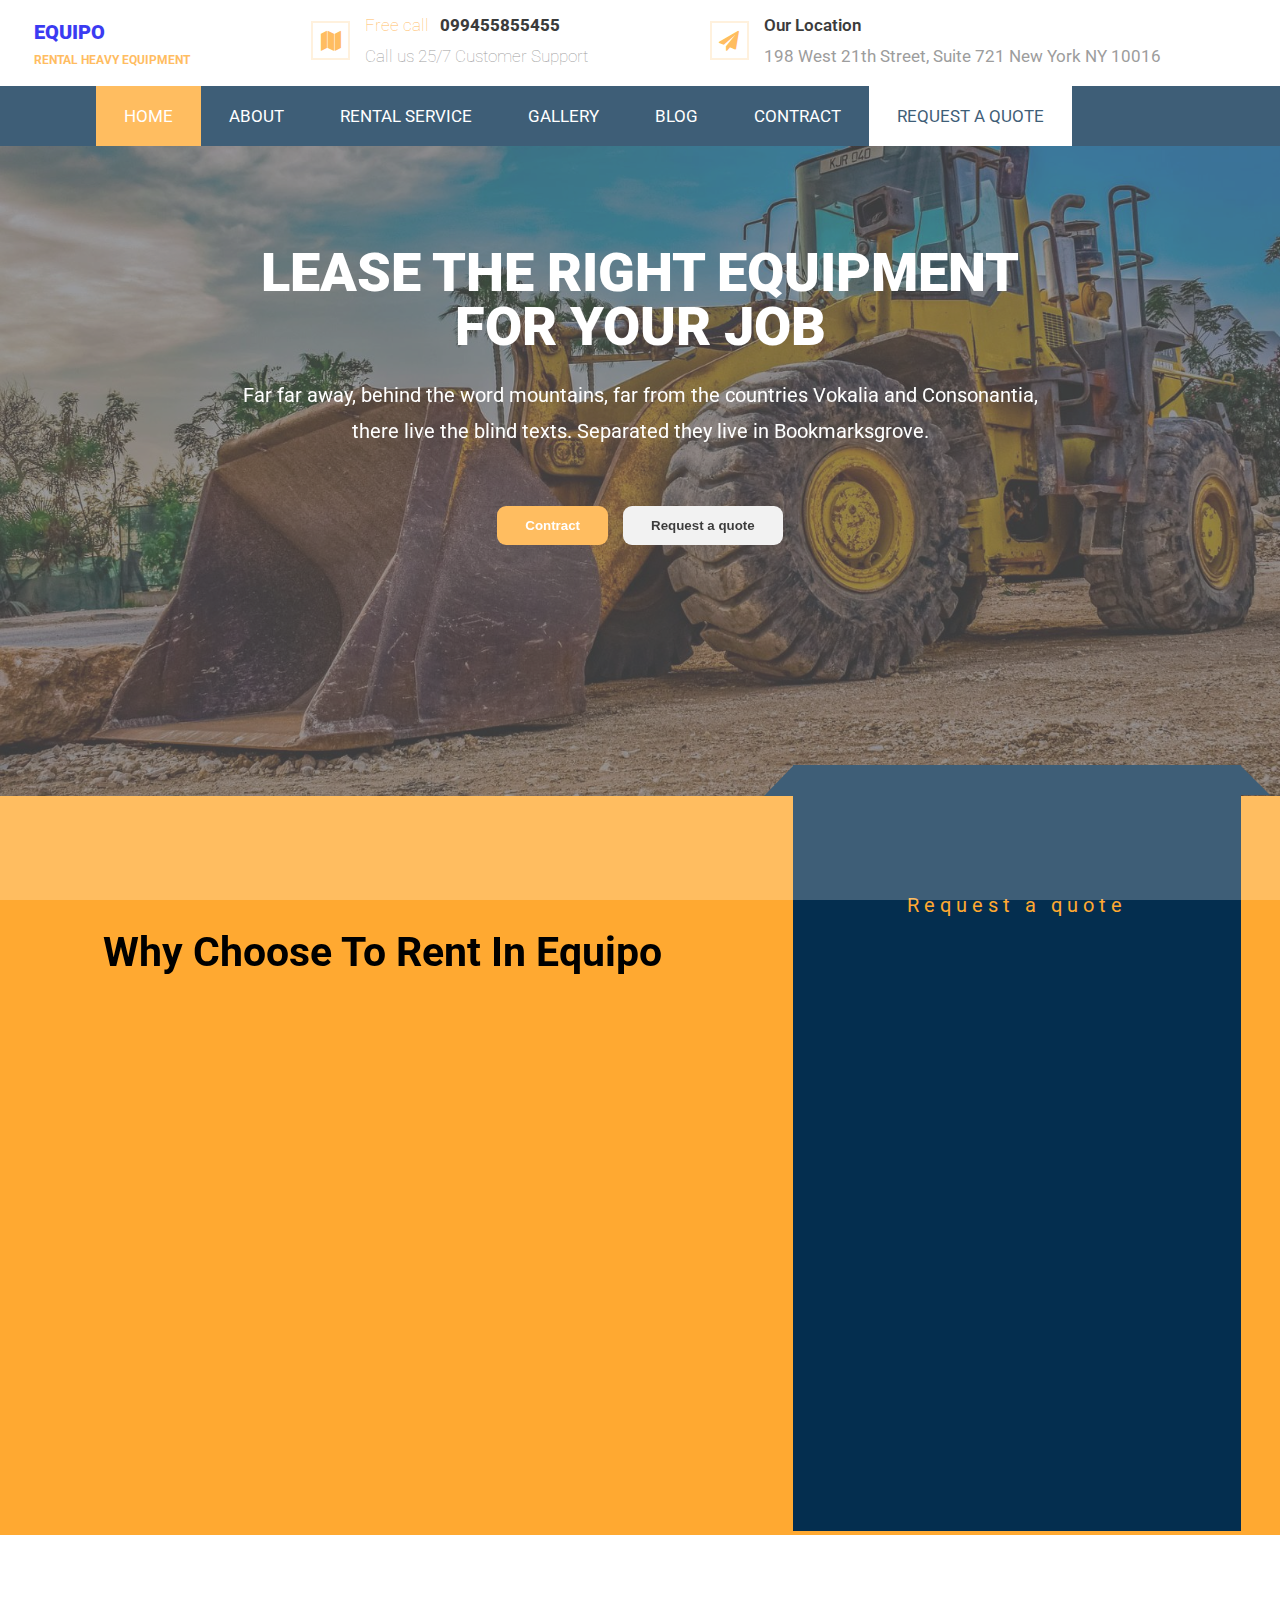
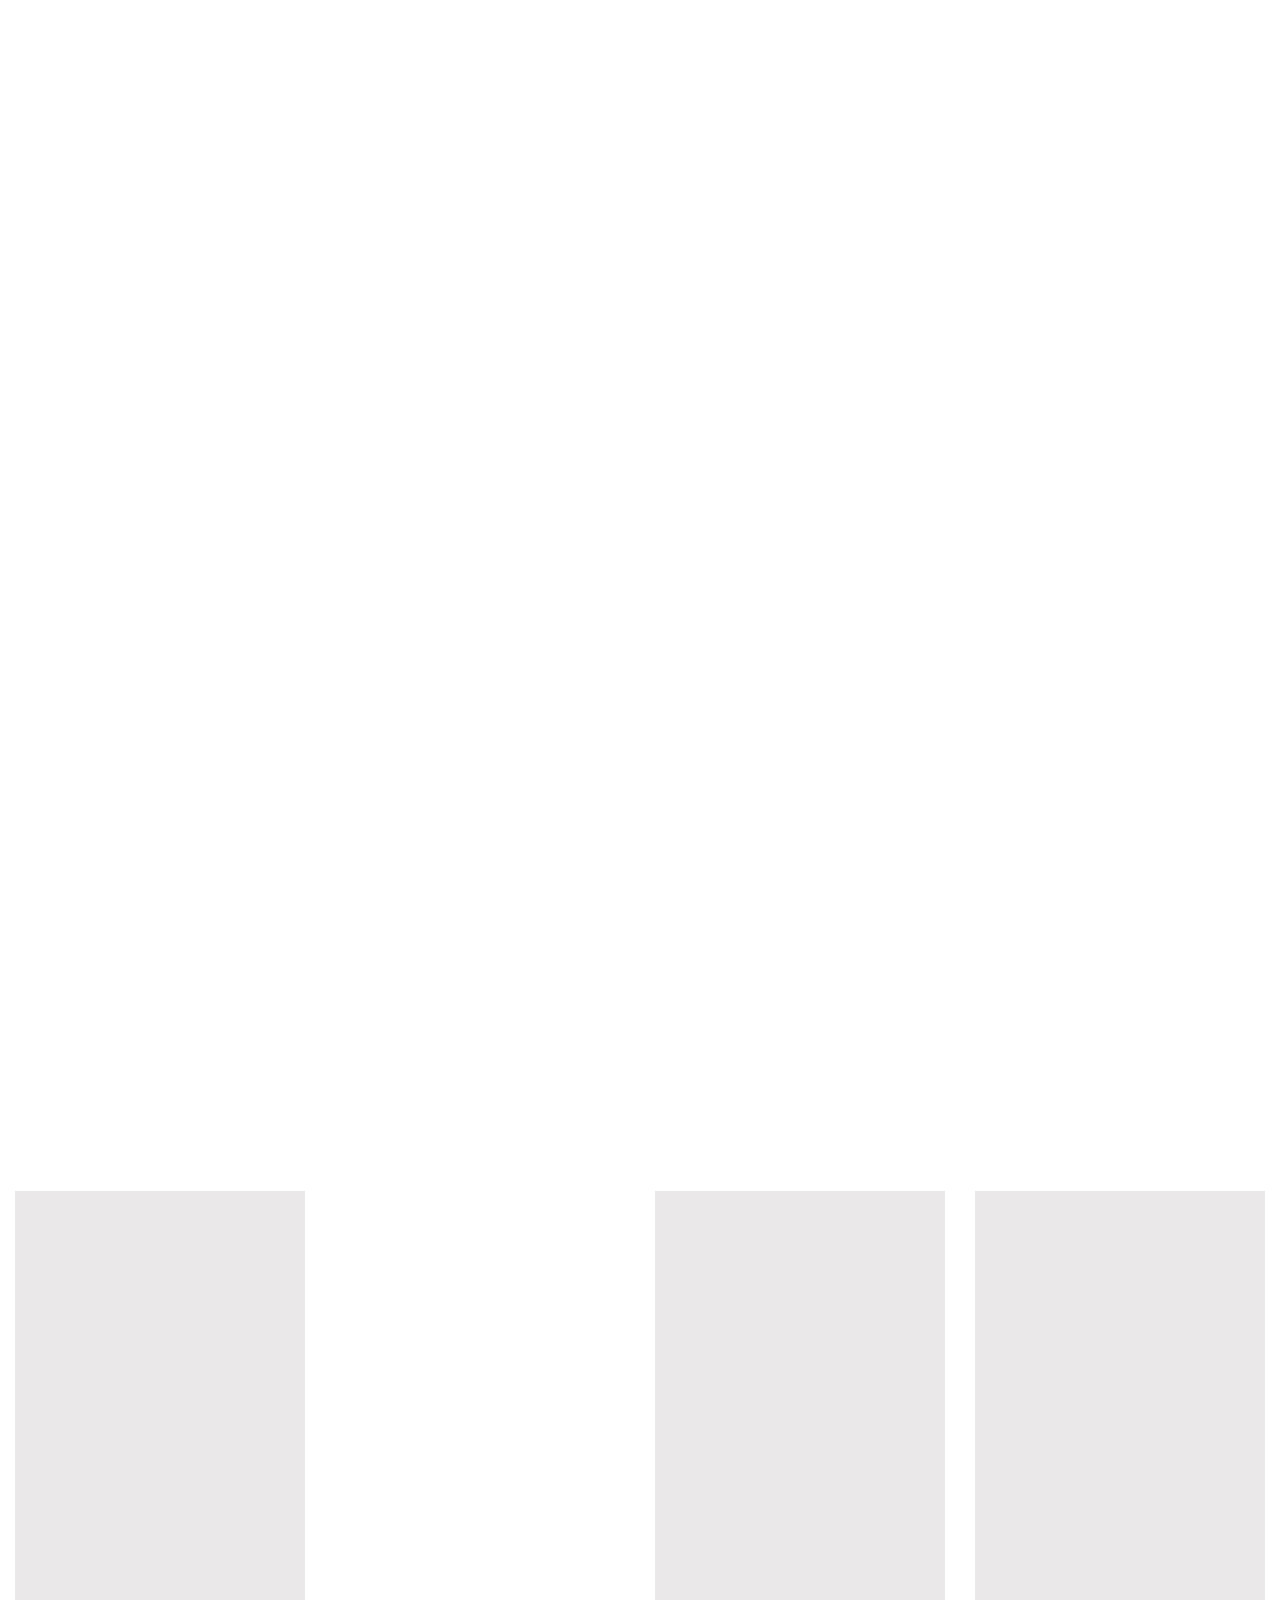
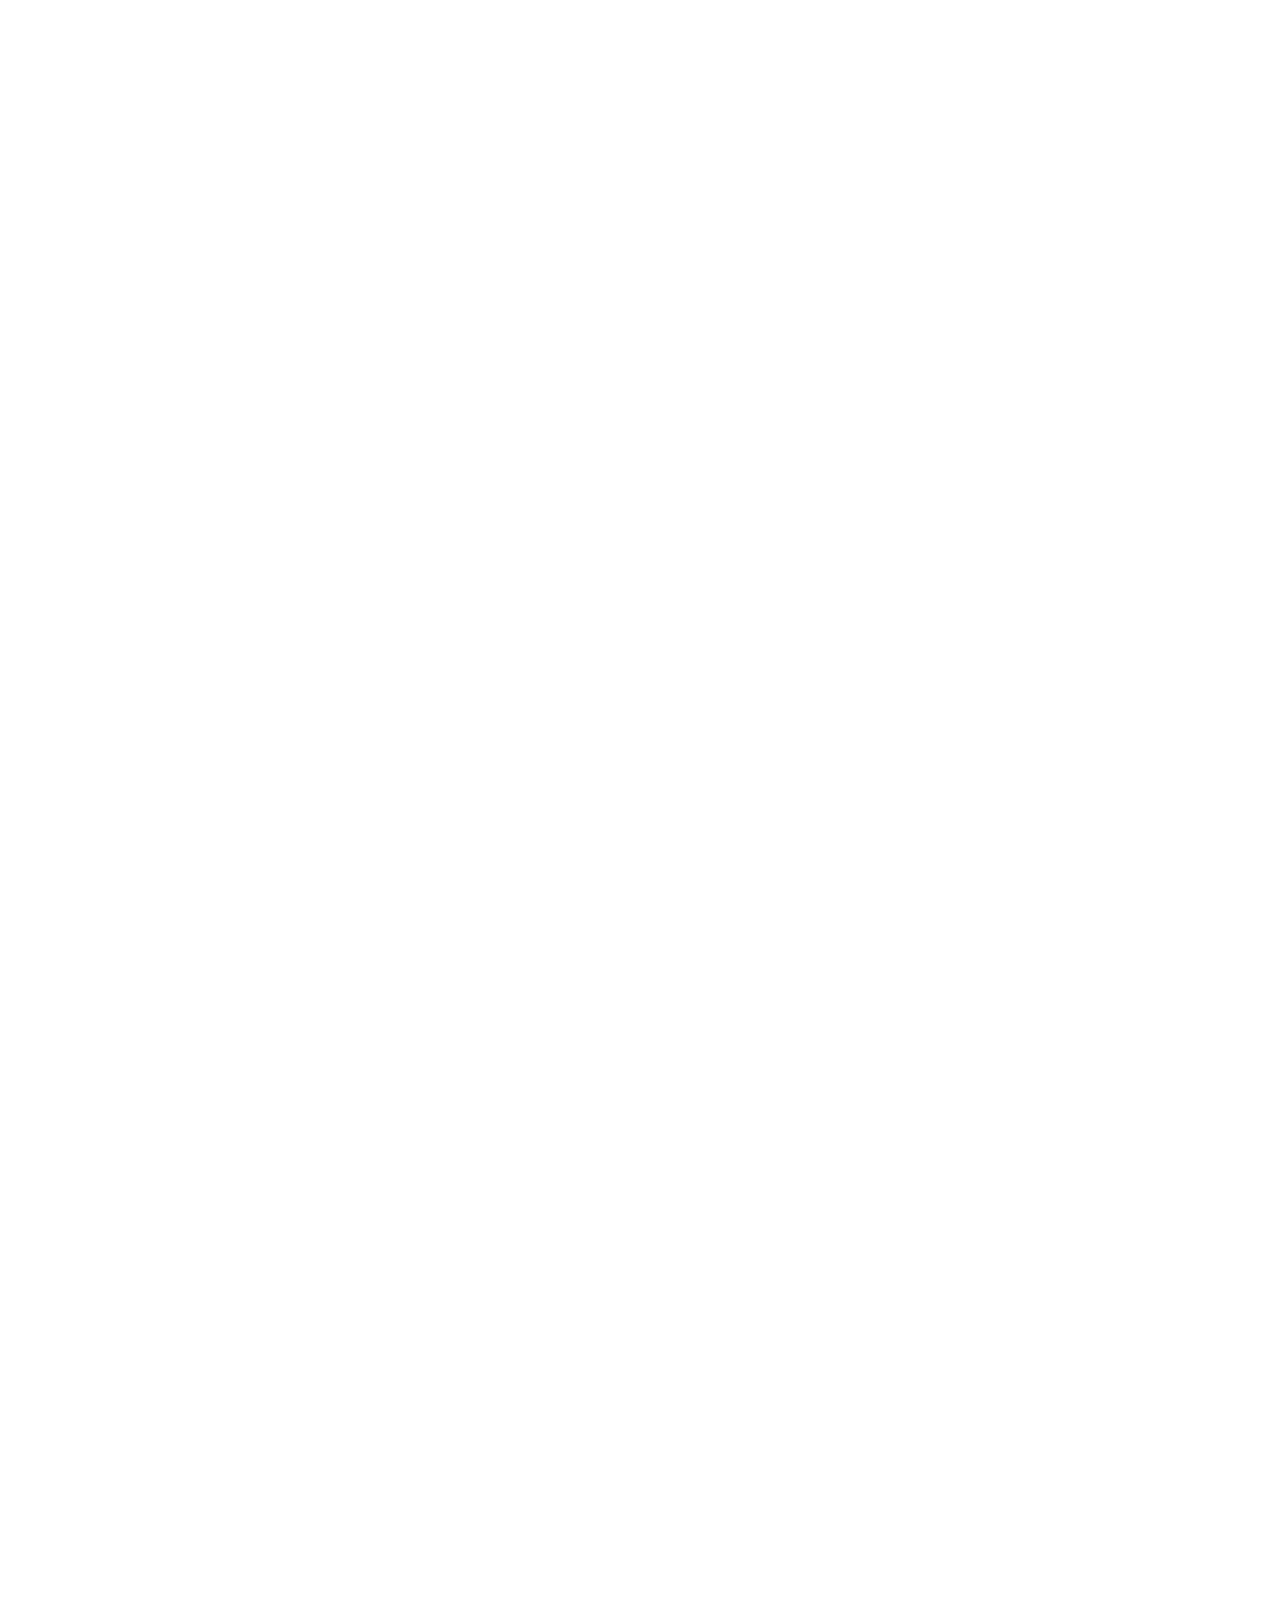
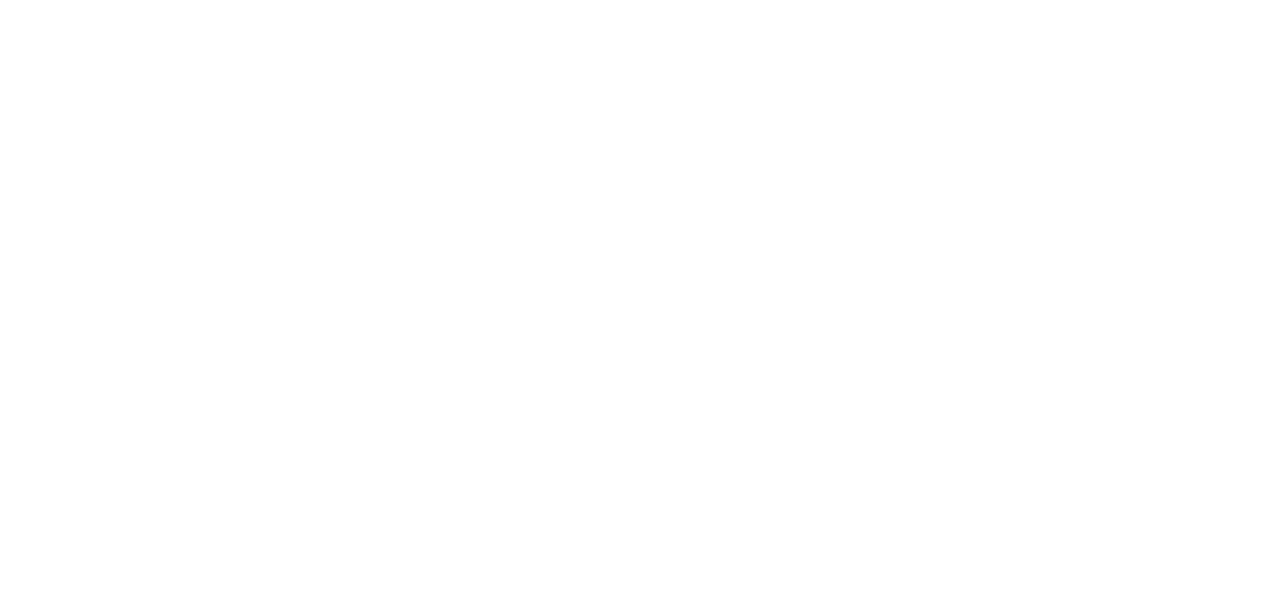
==== commit d15798f5: "Update index.html" ====
--- a/index.html
+++ b/index.html
@@ -215,7 +215,7 @@
             <div class="rentalServices">
                 <div class="services">
                     <div data-aos="fade-up" data-aos-anchor-placement="top-bottom" class="servicesPhoto">
-                        <img src="Assets/images/services-1.jpg" alt="">
+                        <img src="assets/images/services-1.jpg" alt="">
                     </div>
                     <div data-aos="fade-up" data-aos-anchor-placement="top-bottom" class="servicesTexT">
                         <h3 data-aos="fade-up" data-aos-anchor-placement="top-bottom">Bulldozer</h3>
@@ -228,7 +228,7 @@
             <div data-aos="fade-up" data-aos-anchor-placement="top-bottom" class="rentalServices">
                 <div class="services">
                     <div data-aos="fade-up" data-aos-anchor-placement="top-bottom" class="servicesPhoto">
-                        <img src="Assets/images/services-2.jpg" alt="">
+                        <img src="assets/images/services-2.jpg" alt="">
                     </div>
                     <div data-aos="fade-up" data-aos-anchor-placement="top-bottom" class="servicesTexT">
                         <h3 data-aos="fade-up" data-aos-anchor-placement="top-bottom">Forklift</h3>
@@ -241,7 +241,7 @@
             <div class="rentalServices">
                 <div class="services">
                     <div data-aos="fade-up" data-aos-anchor-placement="top-bottom" class="servicesPhoto">
-                        <img src="Assets/images/services-3.jpg" alt="">
+                        <img src="assets/images/services-3.jpg" alt="">
                     </div>
                     <div data-aos="fade-up" data-aos-anchor-placement="top-bottom" class="servicesTexT">
                         <h3 data-aos="fade-up" data-aos-anchor-placement="top-bottom">Crane</h3>
@@ -254,7 +254,7 @@
             <div class="rentalServices">
                 <div class="services">
                     <div data-aos="fade-up" data-aos-anchor-placement="top-bottom" class="servicesPhoto">
-                        <img src="Assets/images/services-4.jpg" alt="">
+                        <img src="assets/images/services-4.jpg" alt="">
                     </div>
                     <div data-aos="fade-up" data-aos-anchor-placement="top-bottom" class="servicesTexT">
                         <h3 data-aos="fade-up" data-aos-anchor-placement="top-bottom">Excavator</h3>
@@ -278,85 +278,85 @@
                 <div data-aos="fade-up" data-aos-anchor-placement="top-bottom" class="items">
                     <div class="avaterText">
                         <div class="avater">
-                            <img src="Assets/images/person_1.jpg" alt="">
-                            <i class="fa fa-quote-left"></i>
-                        </div>
-                        <div data-aos="fade-up" data-aos-anchor-placement="top-bottom" class="text">
-                            <p>Far far away, behind the word mountains, far from the countries Vokalia</p>
-                            <h3>Jeff Freshman</h3>
-                            <h4>Guest</h4>
-                        </div>
-                    </div>
-                </div>
-                <div data-aos="fade-up" data-aos-anchor-placement="top-bottom" class="items">
-                    <div class="avaterText">
-                        <div class="avater">
-                            <img src="Assets/images/person_2.jpg" alt="">
-                            <i class="fa fa-quote-left"></i>
-                        </div>
-                        <div data-aos="fade-up" data-aos-anchor-placement="top-bottom" class="text">
-                            <p>Far far away, behind the word mountains, far from the countries Vokalia</p>
-                            <h3>Jeff Freshman</h3>
-                            <h4>Guest</h4>
-                        </div>
-                    </div>
-                </div>
-                <div data-aos="fade-up" data-aos-anchor-placement="top-bottom" class="items">
-                    <div class="avaterText">
-                        <div class="avater">
-                            <img src="Assets/images/person_3.jpg" alt="">
-                            <i class="fa fa-quote-left"></i>
-                        </div>
-                        <div data-aos="fade-up" data-aos-anchor-placement="top-bottom" class="text">
-                            <p>Far far away, behind the word mountains, far from the countries Vokalia</p>
-                            <h3>Jeff Freshman</h3>
-                            <h4>Guest</h4>
-                        </div>
-                    </div>
-                </div>
-                <div data-aos="fade-up" data-aos-anchor-placement="top-bottom" class="items">
-                    <div class="avaterText">
-                        <div class="avater">
-                            <img src="Assets/images/person_1.jpg" alt="">
-                            <i class="fa fa-quote-left"></i>
-                        </div>
-                        <div data-aos="fade-up" data-aos-anchor-placement="top-bottom" class="text">
-                            <p>Far far away, behind the word mountains, far from the countries Vokalia</p>
-                            <h3>Jeff Freshman</h3>
-                            <h4>Guest</h4>
-                        </div>
-                    </div>
-                </div>
-                <div data-aos="fade-up" data-aos-anchor-placement="top-bottom" class="items">
-                    <div class="avaterText">
-                        <div class="avater">
-                            <img src="Assets/images/person_2.jpg" alt="">
-                            <i class="fa fa-quote-left"></i>
-                        </div>
-                        <div data-aos="fade-up" data-aos-anchor-placement="top-bottom" class="text">
-                            <p>Far far away, behind the word mountains, far from the countries Vokalia</p>
-                            <h3>Jeff Freshman</h3>
-                            <h4>Guest</h4>
-                        </div>
-                    </div>
-                </div>
-                <div data-aos="fade-up" data-aos-anchor-placement="top-bottom" class="items">
-                    <div class="avaterText">
-                        <div class="avater">
-                            <img src="Assets/images/person_3.jpg" alt="">
-                            <i class="fa fa-quote-left"></i>
-                        </div>
-                        <div data-aos="fade-up" data-aos-anchor-placement="top-bottom" class="text">
-                            <p>Far far away, behind the word mountains, far from the countries Vokalia</p>
-                            <h3>Jeff Freshman</h3>
-                            <h4>Guest</h4>
-                        </div>
-                    </div>
-                </div>
-                <div data-aos="fade-up" data-aos-anchor-placement="top-bottom" class="items">
-                    <div class="avaterText">
-                        <div class="avater">
-                            <img src="Assets/images/person_1.jpg" alt="">
+                            <img src="assets/images/person_1.jpg" alt="">
+                            <i class="fa fa-quote-left"></i>
+                        </div>
+                        <div data-aos="fade-up" data-aos-anchor-placement="top-bottom" class="text">
+                            <p>Far far away, behind the word mountains, far from the countries Vokalia</p>
+                            <h3>Jeff Freshman</h3>
+                            <h4>Guest</h4>
+                        </div>
+                    </div>
+                </div>
+                <div data-aos="fade-up" data-aos-anchor-placement="top-bottom" class="items">
+                    <div class="avaterText">
+                        <div class="avater">
+                            <img src="assets/images/person_2.jpg" alt="">
+                            <i class="fa fa-quote-left"></i>
+                        </div>
+                        <div data-aos="fade-up" data-aos-anchor-placement="top-bottom" class="text">
+                            <p>Far far away, behind the word mountains, far from the countries Vokalia</p>
+                            <h3>Jeff Freshman</h3>
+                            <h4>Guest</h4>
+                        </div>
+                    </div>
+                </div>
+                <div data-aos="fade-up" data-aos-anchor-placement="top-bottom" class="items">
+                    <div class="avaterText">
+                        <div class="avater">
+                            <img src="assets/images/person_3.jpg" alt="">
+                            <i class="fa fa-quote-left"></i>
+                        </div>
+                        <div data-aos="fade-up" data-aos-anchor-placement="top-bottom" class="text">
+                            <p>Far far away, behind the word mountains, far from the countries Vokalia</p>
+                            <h3>Jeff Freshman</h3>
+                            <h4>Guest</h4>
+                        </div>
+                    </div>
+                </div>
+                <div data-aos="fade-up" data-aos-anchor-placement="top-bottom" class="items">
+                    <div class="avaterText">
+                        <div class="avater">
+                            <img src="assets/images/person_1.jpg" alt="">
+                            <i class="fa fa-quote-left"></i>
+                        </div>
+                        <div data-aos="fade-up" data-aos-anchor-placement="top-bottom" class="text">
+                            <p>Far far away, behind the word mountains, far from the countries Vokalia</p>
+                            <h3>Jeff Freshman</h3>
+                            <h4>Guest</h4>
+                        </div>
+                    </div>
+                </div>
+                <div data-aos="fade-up" data-aos-anchor-placement="top-bottom" class="items">
+                    <div class="avaterText">
+                        <div class="avater">
+                            <img src="assets/images/person_2.jpg" alt="">
+                            <i class="fa fa-quote-left"></i>
+                        </div>
+                        <div data-aos="fade-up" data-aos-anchor-placement="top-bottom" class="text">
+                            <p>Far far away, behind the word mountains, far from the countries Vokalia</p>
+                            <h3>Jeff Freshman</h3>
+                            <h4>Guest</h4>
+                        </div>
+                    </div>
+                </div>
+                <div data-aos="fade-up" data-aos-anchor-placement="top-bottom" class="items">
+                    <div class="avaterText">
+                        <div class="avater">
+                            <img src="assets/images/person_3.jpg" alt="">
+                            <i class="fa fa-quote-left"></i>
+                        </div>
+                        <div data-aos="fade-up" data-aos-anchor-placement="top-bottom" class="text">
+                            <p>Far far away, behind the word mountains, far from the countries Vokalia</p>
+                            <h3>Jeff Freshman</h3>
+                            <h4>Guest</h4>
+                        </div>
+                    </div>
+                </div>
+                <div data-aos="fade-up" data-aos-anchor-placement="top-bottom" class="items">
+                    <div class="avaterText">
+                        <div class="avater">
+                            <img src="assets/images/person_1.jpg" alt="">
                             <i class="fa fa-quote-left"></i>
                         </div>
                         <div data-aos="fade-up" data-aos-anchor-placement="top-bottom" class="text">
@@ -379,7 +379,7 @@
             <div class="blogWraper">
                 <div class="blog">
                     <div data-aos="fade-up" data-aos-anchor-placement="top-bottom" class="blogPhoto">
-                        <img src="Assets/images/image_1.jpg" alt="">
+                        <img src="assets/images/image_1.jpg" alt="">
                     </div>
                     <div data-aos="fade-up" data-aos-anchor-placement="top-bottom" class="blogCalenderDetails">
                         <p><a href="#"><span class="fa fa-calendar"> October-22,2020</span></a>
@@ -400,7 +400,7 @@
             <div data-aos="fade-up" data-aos-anchor-placement="top-bottom" class="blogWraper">
                 <div class="blog">
                     <div class="blogPhoto">
-                        <img src="Assets/images/image_2.jpg" alt="">
+                        <img src="assets/images/image_2.jpg" alt="">
                     </div>
                     <div data-aos="fade-up" data-aos-anchor-placement="top-bottom" class="blogCalenderDetails">
                         <p><a href="#"><span class="fa fa-calendar"> October-22,2020</span></a>
@@ -421,7 +421,7 @@
             <div data-aos="fade-up" data-aos-anchor-placement="top-bottom" class="blogWraper">
                 <div class="blog">
                     <div class="blogPhoto">
-                        <img src="Assets/images/image_3.jpg" alt="">
+                        <img src="assets/images/image_3.jpg" alt="">
                     </div>
                     <div data-aos="fade-up" data-aos-anchor-placement="top-bottom" class="blogCalenderDetails">
                         <p><a href="#"><span class="fa fa-calendar"> October-22,2020</span></a>
@@ -513,4 +513,4 @@
     </script>
 </body>
 
-</html>+</html>
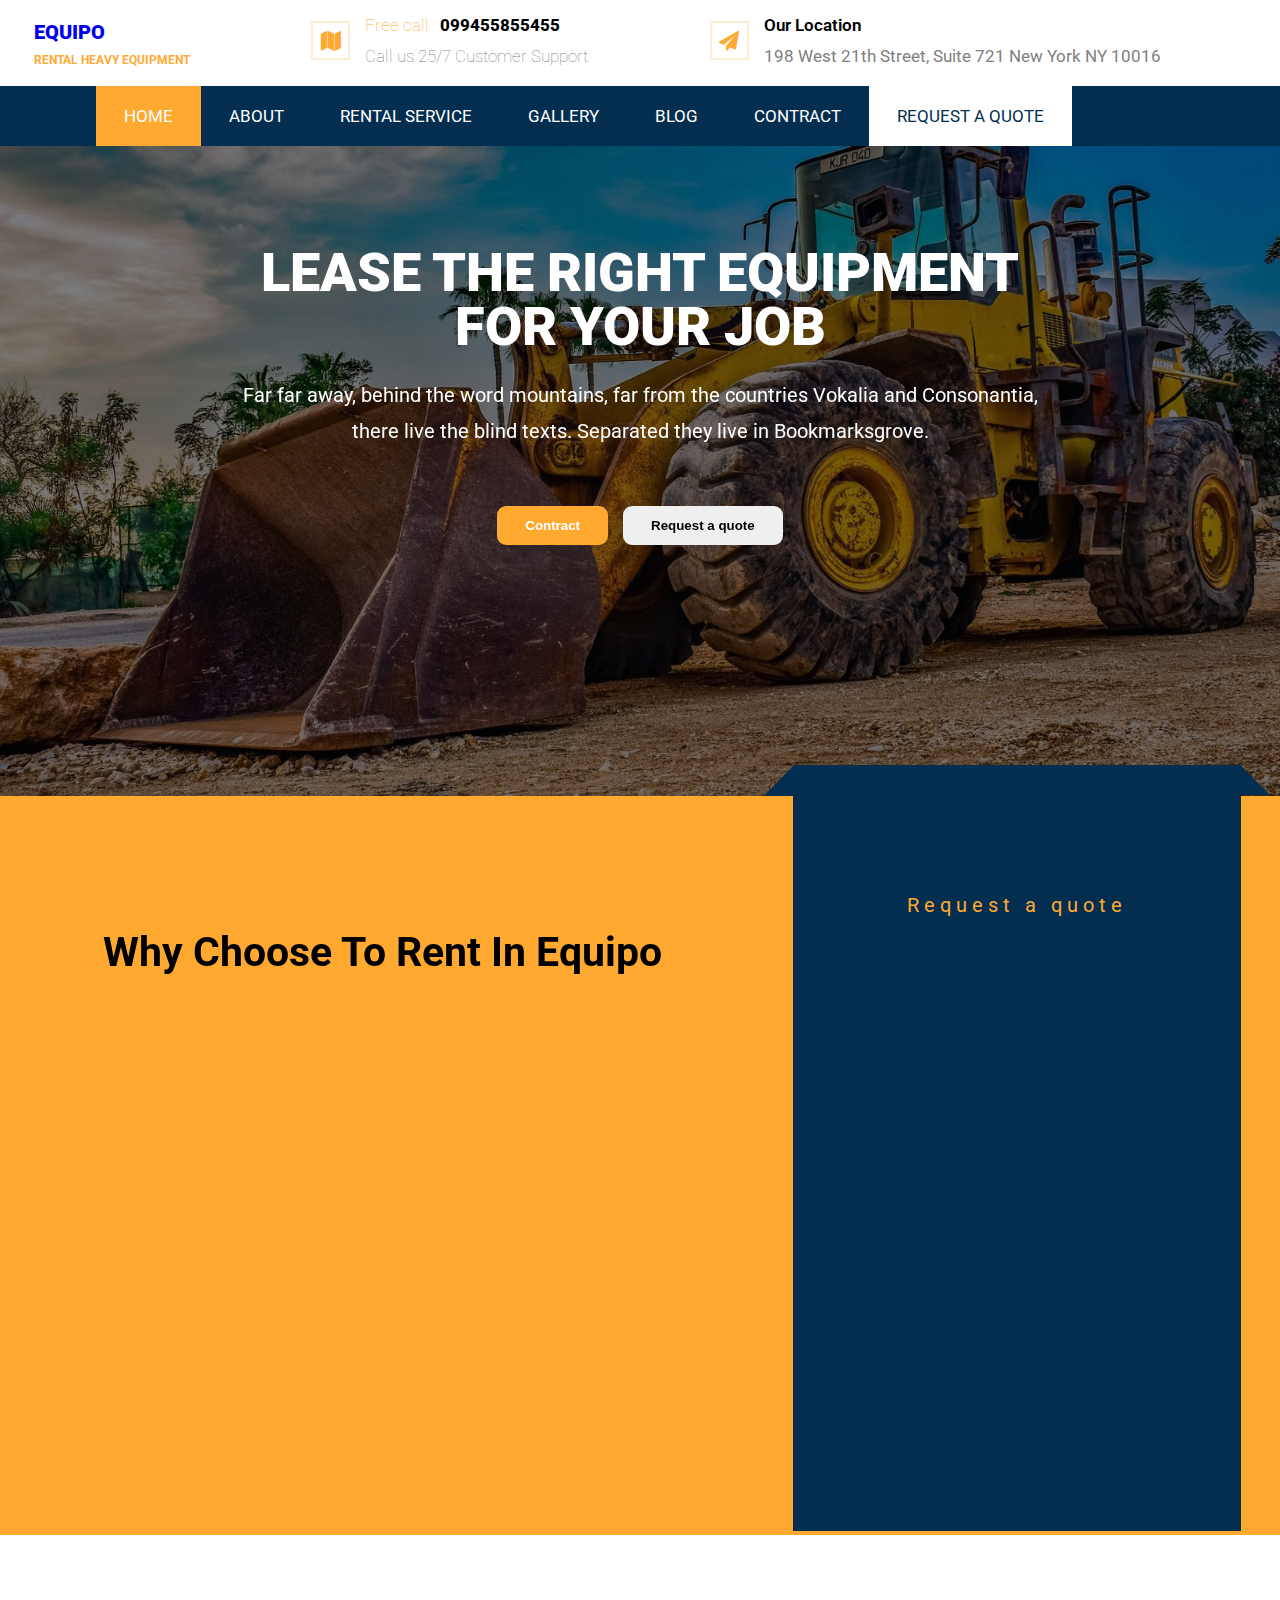
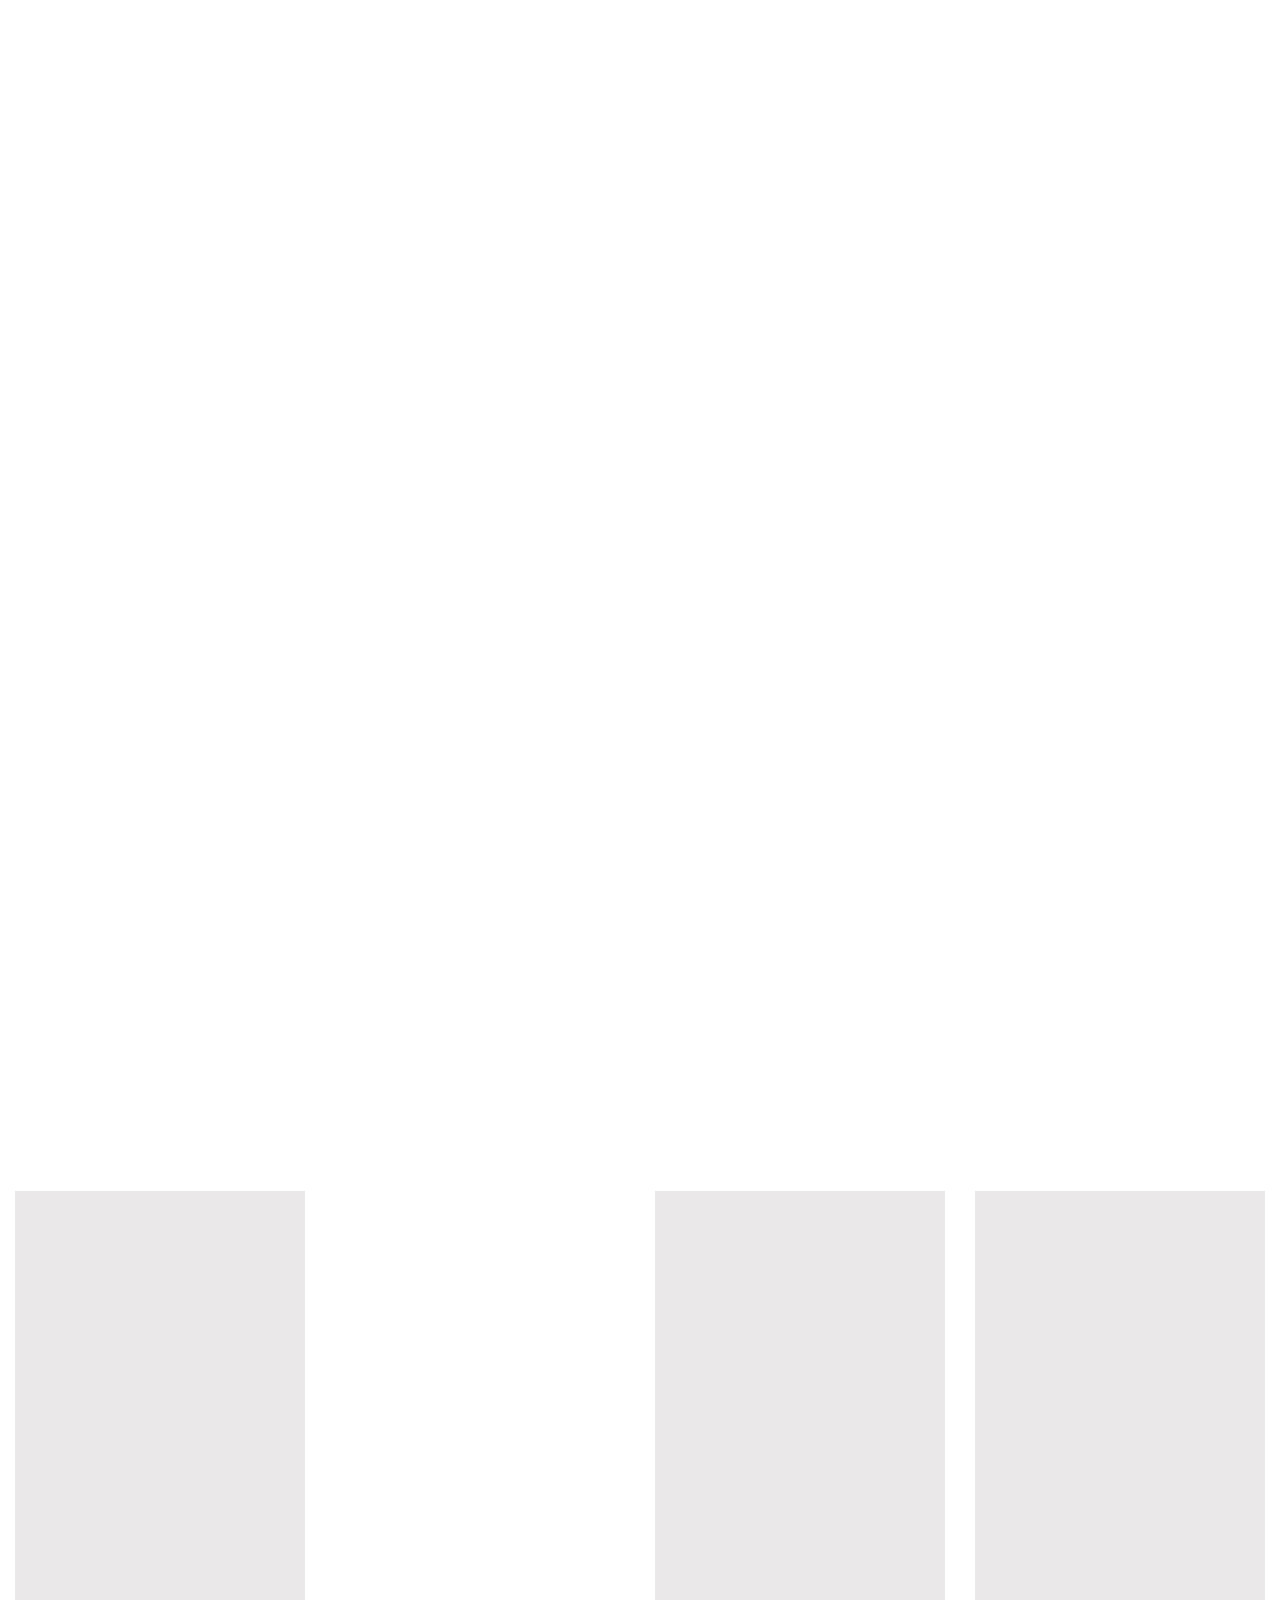
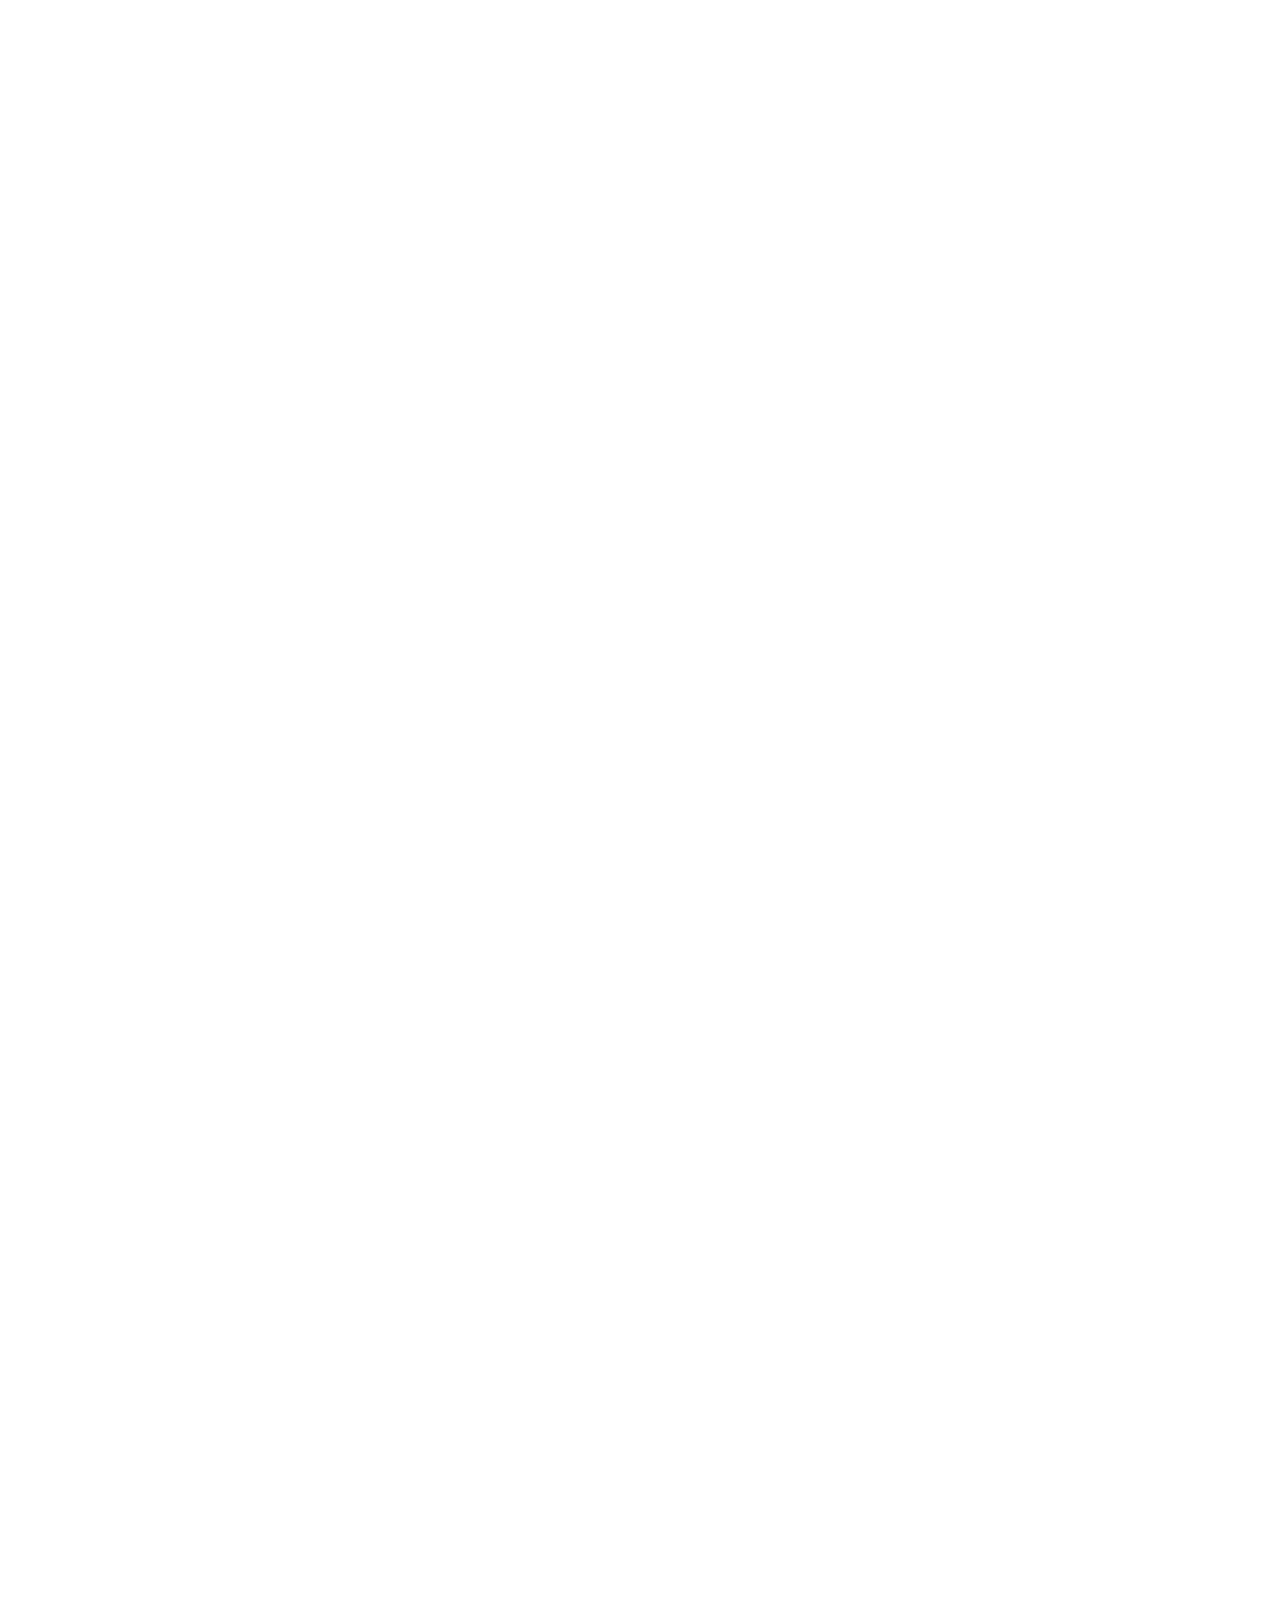
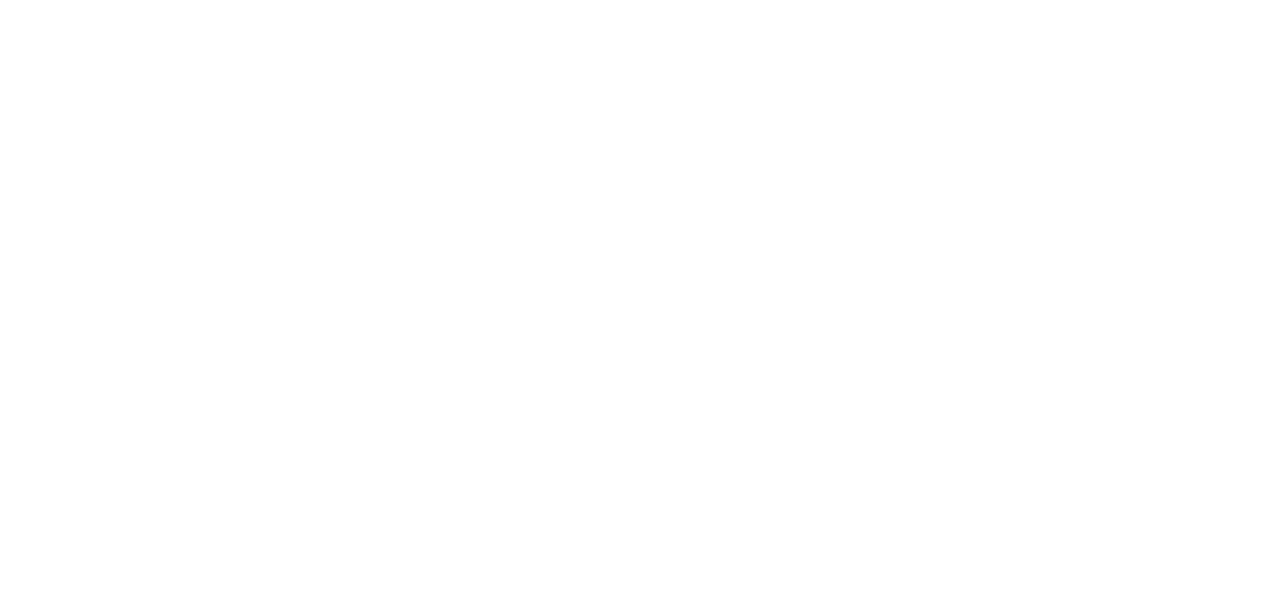
==== commit 23cdf58f: "Update index.html" ====
--- a/index.html
+++ b/index.html
@@ -18,9 +18,9 @@
 </head>
 
 <body>
-    <div id="preloader">
+<!--     <div id="preloader">
         <div id="status">&nbsp;</div>
-      </div>
+      </div> -->
    
     <div class="wraper">
 
--- a/assets/css/style.css
+++ b/assets/css/style.css
@@ -492,6 +492,8 @@
     height: 350px;
     overflow: hidden;
     z-index: 1;
+    background-repeat: no-repeat;
+    background-size: cover;
 }
 .mainEquipmentOverlay {
     width: 100%;
@@ -1273,4 +1275,4 @@
     text-transform: uppercase;
     font-weight: 600;
     background: #ffa931;
-}+}
